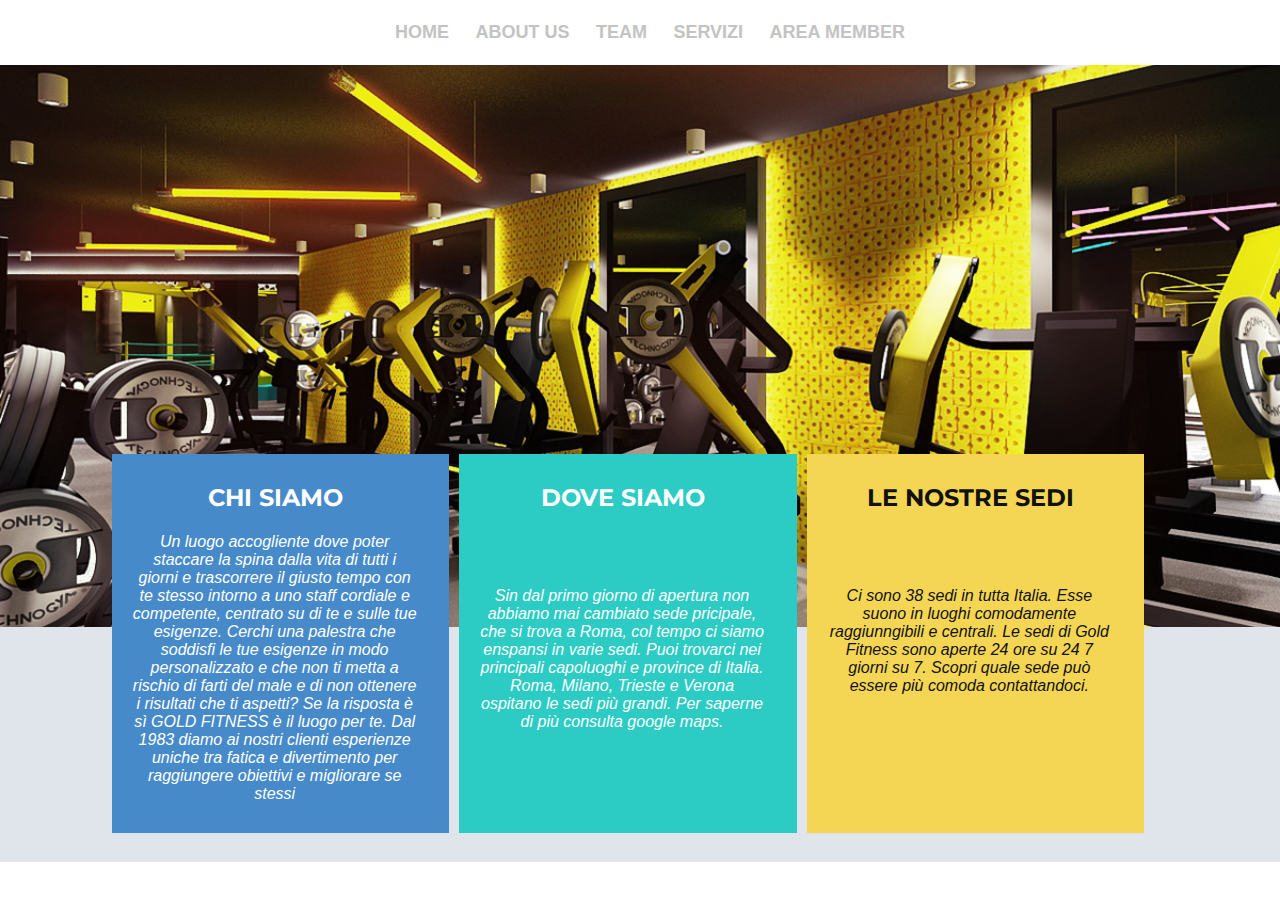
==== chisiamo.html @ c646f0dd "add base site" ====
<!doctype html>
<html lang="en">
  <head>
    <!-- Required meta tags -->
    <meta charset="utf-8">
    <meta name="viewport" content="width=device-width, initial-scale=1">

    <!-- Bootstrap CSS -->
    <link rel="stylesheet" href="styles.css">
    <link href="https://cdn.jsdelivr.net/npm/bootstrap@5.1.3/dist/css/bootstrap.min.css" rel="stylesheet" integrity="sha384-1BmE4kWBq78iYhFldvKuhfTAU6auU8tT94WrHftjDbrCEXSU1oBoqyl2QvZ6jIW3" crossorigin="anonymous">

  <title>Gold Fitness</title>
  <link rel ="icon" href="Untitled12_20220529182403.png">
  <meta name="viewport" content="width=device-width, initial-scale=1.0">
  <meta charset="utf-8">
  <meta name="keywords" content="">
  <meta name="description" content="">
  <title>Home</title>
  <link rel="stylesheet" href="nicepage.css" media="screen">
<link rel="stylesheet" href="Home.css" media="screen">
  <link id="u-theme-google-font" rel="stylesheet" href="https://fonts.googleapis.com/css?family=Roboto:100,100i,300,300i,400,400i,500,500i,700,700i,900,900i|Open+Sans:300,300i,400,400i,500,500i,600,600i,700,700i,800,800i">
  <link id="u-page-google-font" rel="stylesheet" href="https://fonts.googleapis.com/css?family=Montserrat:100,100i,200,200i,300,300i,400,400i,500,500i,600,600i,700,700i,800,800i,900,900i">
          
  </head>
  <style>
  </style>
  <body>
  
    <nav class="shift">
      <div class="container-fluid">
       <!---- <img src="logo2.png" alt="<3" width="90">--->
          <ul>
      <li><a href="home.html">Home</a></li>
      <li><a href="chisiamo.html">About us</a></li>
      <li><a href="personaltrainer.html">Team</a></li>
      <li><a href="servizi.html">servizi</a></li>
      <li><a href="login.html">area member</a></li>
      </ul>
    </div></nav>
      </div></header>
      <section class="u-align-center u-clearfix u-palette-5-light-2 u-section-1" id="carousel_e1eb">
        <img src="fotochijpg.jpg" alt="" class="u-expanded-width u-image u-image-default u-image-1">
        <div class="u-list u-list-1">
          <div class="u-repeater u-repeater-1">
            <div class="u-align-center u-container-style u-list-item u-palette-1-base u-repeater-item u-list-item-1">
              <div class="u-container-layout u-similar-container u-container-layout-1">
                <h4 class="u-custom-font u-font-montserrat u-text u-text-1">CHI SIAMO</h4>
                <p class="u-text u-text-2">Un luogo accogliente dove poter staccare la spina dalla vita di tutti i giorni 
                    e trascorrere il giusto tempo con te stesso intorno a uno staff cordiale e competente,
                    centrato su di te e sulle tue esigenze. 
                    Cerchi una palestra che soddisfi le tue esigenze
                    in modo personalizzato e che non ti metta a rischio di farti del male 
                    e di non ottenere i risultati che ti aspetti?

                    Se la risposta è sì GOLD FITNESS è il luogo per te.
                    Dal 1983 diamo ai nostri clienti esperienze uniche tra fatica e divertimento per 
                    raggiungere obiettivi e migliorare se stessi</p>
              </div>
            </div>
            <div class="u-align-center u-container-style u-list-item u-palette-4-base u-repeater-item u-list-item-2">
              <div class="u-container-layout u-similar-container u-container-layout-2">
                <h4 class="u-custom-font u-font-montserrat u-text u-text-3">DOVE SIAMO</h4>
                <p class="u-text u-text-4"> <br><br><br>Sin dal primo giorno di apertura non abbiamo mai cambiato sede pricipale, che si trova a Roma,
                    col tempo ci siamo enspansi in varie sedi.
                    Puoi trovarci nei principali capoluoghi e province di Italia.
                    Roma, Milano, Trieste e Verona ospitano le sedi più grandi.
                    Per saperne di più consulta google maps.
                 </p>
              </div>
            </div>
            <div class="u-align-center u-container-style u-custom-item u-list-item u-palette-3-light-1 u-repeater-item u-list-item-3">
              <div class="u-container-layout u-similar-container u-container-layout-3">
                <h4 class="u-custom-font u-font-montserrat u-text u-text-5">LE NOSTRE SEDI</h4>
                <p class="u-text u-text-6"><br><br><br>Ci sono 38 sedi in tutta Italia.
                    Esse suono in luoghi comodamente raggiunngibili e centrali.
                    Le sedi di Gold Fitness sono aperte 24 ore su 24 7 giorni su 7.
                    Scopri quale sede può essere più comoda contattandoci.
                </p>
              </div>
            </div>
          </div>
        </div>
      </section>
---- styles.css ----
.imgfluid{
    max-width: 40%;
    height: auto;
}

body
{
background:  url("../images/Home_Page.png") no-repeat fixed center;
}
.contenttext{
  display: block;
  padding: 1px;
  text-decoration: none;
  color: rgb(0, 0, 0);
  font-weight: 800;
  font-size: large;
  text-transform: uppercase;
  margin: 0 10px;
  text-shadow: rgb(202, 169, 24);}
video#bgVideo {
position: fixed;
right: 0;
bottom: 0;
width: 100%;
min-width: 60%;
height: auto;
min-height: 60%;
z-index: -100;    
background-size: cover;
}
.sfondofoto{
  position: fixed;
  right: 0;
  bottom: 0;
  width: 100%;
  min-width: 60%;
  height: auto;
  min-height: 60%;
}
nav {
  width: 100%;
  margin: 0 auto;
  background: #fff;
  padding: 1px 0;
  opacity:70%;
  box-shadow: 0px 5px 0px #dedede;
}
nav ul {
  list-style: none;
  text-align: center;
}
nav ul li {
  display: inline-block;
}
nav ul li a {
  display: block;
  padding: 1px;
  text-decoration: none;
  color: #aaa;
  font-weight: 800;
  font-size: large;
  text-transform: uppercase;
  margin: 0 10px;
}
nav ul li a,
nav ul li a:after,
nav ul li a:before {
  transition: all .5s;
}
nav ul li a:hover {
  color: rgb(30, 29, 29);
}


/* stroke */
nav.stroke ul li a,
nav.fill ul li a {
  position: relative;
}
nav.stroke ul li a:after,
nav.fill ul li a:after {
  position: absolute;
  bottom: 0;
  left: 0;
  right: 0;
  margin: auto;
  width: 0%;
  
  content: '.';
  color: transparent;
  background: #aaa;
  height: 0px;
}
nav.stroke ul li a:hover:after {
  width: 100%;
}

nav.fill ul li a {
  transition: all 2s;
}

nav.fill ul li a:after {
  text-align: left;
  content: '.';
  margin: 0;
  opacity: 0;
}
nav.fill ul li a:hover {
  color: #fff;
  z-index: 1;
}
nav.fill ul li a:hover:after {
  z-index: -10;
  animation: fill 1s forwards;
  -webkit-animation: fill 1s forwards;
  -moz-animation: fill 1s forwards;
  opacity: 1;
}

/* Circle */


/* SHIFT */
nav.shift ul li a {
  position:relative;
  z-index: 1;
}
nav.shift ul li a:hover {
  color: #3a2d14;
}
nav.shift ul li a:after {
  display: block;
  position: absolute;
  top: 0;
  left: 0;
  bottom: 0;
  right: 0;
  margin: auto;
  width: 100%;
  height: 1px;
  content: '.';
  color: transparent;
  background: #ebc73a;
  visibility: none;
  opacity: 0;
  z-index: -1;
}
nav.shift ul li a:hover:after {
  opacity: 1;
  visibility: visible;
  height: 100%;
}



/* Keyframes */
@-webkit-keyframes fill {
  0% {
    width: 0%;
    height: 1px;
  }
  50% {
    width: 100%;
    height: 1px;
  }
  100% {
    width: 100%;
    height: 100%;
    background: #333;
  }
}

/* Keyframes */
@-webkit-keyframes circle {
  0% {
    width: 1px;
    top: 0;
    left: 0;
    bottom: 0;
    right: 0;
    margin: auto;
    height: 1px;
    z-index: -1;
    background: #eee;
    border-radius: 100%;
  }
  100% {
    background: #aaa;
    height: 5000%;
    width: 5000%;
    z-index: -1;
    top: 0;
    bottom: 0;
    left: 0;
    right: 0;
    margin: auto;
    border-radius: 0;
  }
}
.bd-placeholder-img {
  font-size: 1.125rem;
  text-anchor: middle;
  -webkit-user-select: none;
  -moz-user-select: none;
  user-select: none;
}

@media (min-width: 768px) {
  .bd-placeholder-img-lg {
    font-size: 3.5rem;
  }
}

* {
  box-sizing: border-box;
}

.row {
  display: flex;
}

/* Create two equal columns that sits next to each other */
.column {
  flex: 50%;
  padding: 40px;
  padding-left: 300px;
  padding-right: 300px;
  height: 100%; /* Should be removed. Only for demonstration */
}
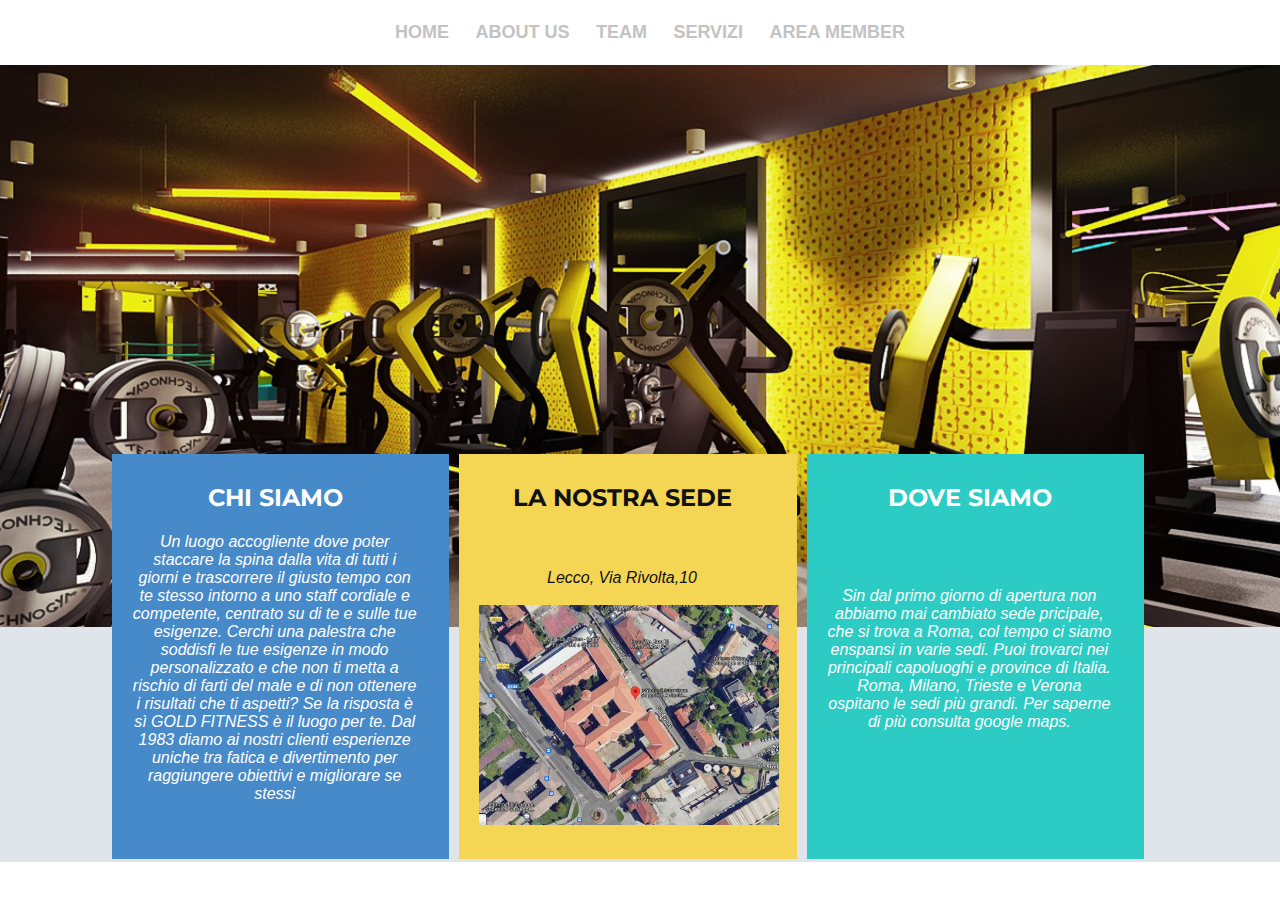
==== commit 3bf840fe: "change chisiamo.html" ====
--- a/chisiamo.html
+++ b/chisiamo.html
@@ -57,6 +57,16 @@
                     raggiungere obiettivi e migliorare se stessi</p>
               </div>
             </div>
+            <div class="u-align-center u-container-style u-custom-item u-list-item u-palette-3-light-1 u-repeater-item u-list-item-3">
+              <div class="u-container-layout u-similar-container u-container-layout-3">
+                <h4 class="u-custom-font u-font-montserrat u-text u-text-5">LA NOSTRA SEDE</h4>
+                <p class="u-text u-text-6"><br><br>Lecco,
+                  Via Rivolta,10<br>
+                  <br>
+                  <img src="badoni1.png" alt="<3" width="300">
+                </p>
+              </div>
+            </div>
             <div class="u-align-center u-container-style u-list-item u-palette-4-base u-repeater-item u-list-item-2">
               <div class="u-container-layout u-similar-container u-container-layout-2">
                 <h4 class="u-custom-font u-font-montserrat u-text u-text-3">DOVE SIAMO</h4>
@@ -67,17 +77,6 @@
                     Per saperne di più consulta google maps.
                  </p>
               </div>
-            </div>
-            <div class="u-align-center u-container-style u-custom-item u-list-item u-palette-3-light-1 u-repeater-item u-list-item-3">
-              <div class="u-container-layout u-similar-container u-container-layout-3">
-                <h4 class="u-custom-font u-font-montserrat u-text u-text-5">LE NOSTRE SEDI</h4>
-                <p class="u-text u-text-6"><br><br><br>Ci sono 38 sedi in tutta Italia.
-                    Esse suono in luoghi comodamente raggiunngibili e centrali.
-                    Le sedi di Gold Fitness sono aperte 24 ore su 24 7 giorni su 7.
-                    Scopri quale sede può essere più comoda contattandoci.
-                </p>
-              </div>
-            </div>
           </div>
         </div>
       </section>--- a/styles.css
+++ b/styles.css
@@ -18,7 +18,7 @@
   font-size: large;
   text-transform: uppercase;
   margin: 0 10px;
-  text-shadow: rgb(202, 169, 24);}
+  text-shadow: #95ABC3;}
 video#bgVideo {
 position: fixed;
 right: 0;
@@ -142,7 +142,7 @@
   height: 1px;
   content: '.';
   color: transparent;
-  background: #ebc73a;
+  background: #95ABC3;
   visibility: none;
   opacity: 0;
   z-index: -1;
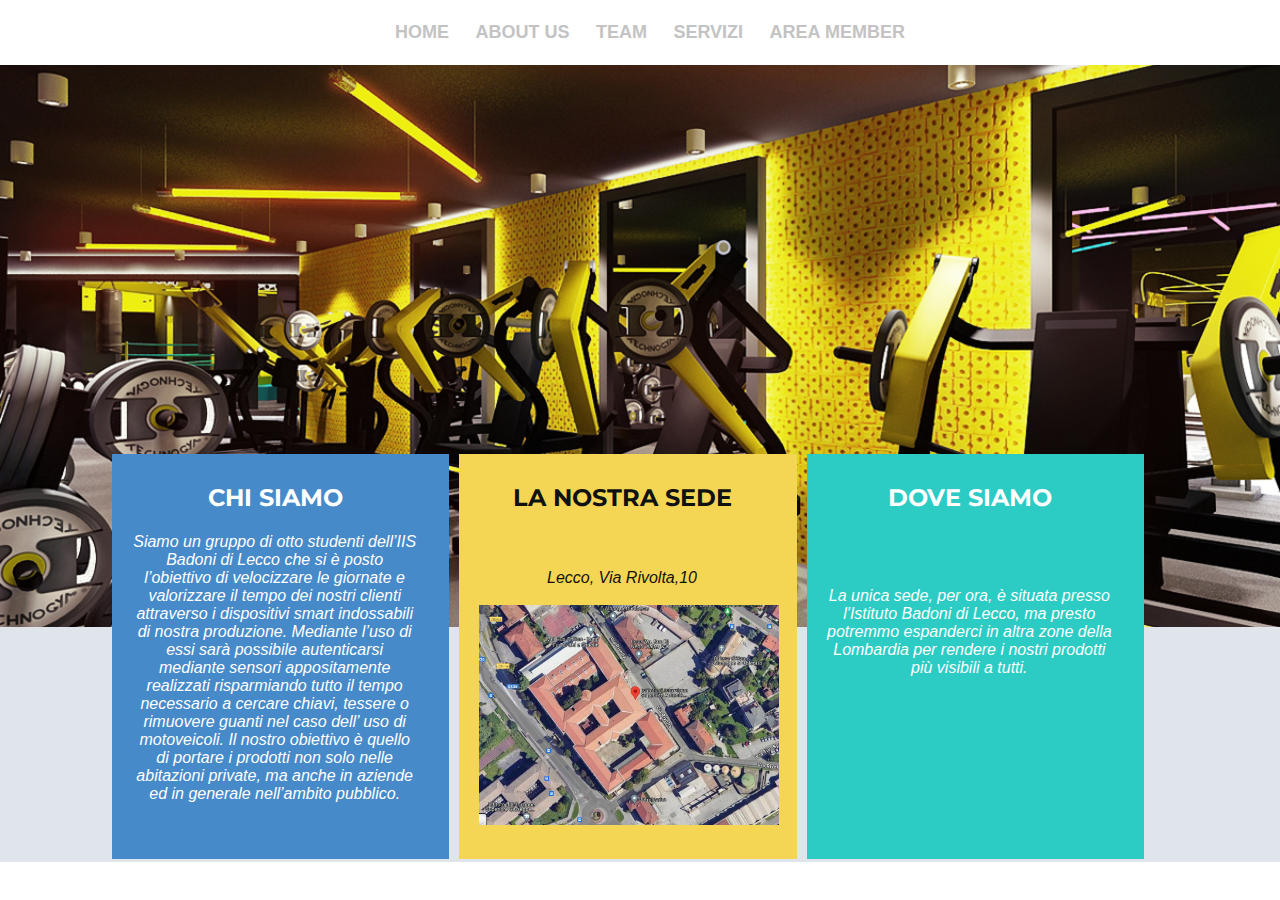
==== commit 277792cf: "modify chisiamo.html" ====
--- a/chisiamo.html
+++ b/chisiamo.html
@@ -9,8 +9,8 @@
     <link rel="stylesheet" href="styles.css">
     <link href="https://cdn.jsdelivr.net/npm/bootstrap@5.1.3/dist/css/bootstrap.min.css" rel="stylesheet" integrity="sha384-1BmE4kWBq78iYhFldvKuhfTAU6auU8tT94WrHftjDbrCEXSU1oBoqyl2QvZ6jIW3" crossorigin="anonymous">
 
-  <title>Gold Fitness</title>
-  <link rel ="icon" href="Untitled12_20220529182403.png">
+  <title>Log N' Go</title>
+  <link rel ="icon" href="LogNGo.jpg">
   <meta name="viewport" content="width=device-width, initial-scale=1.0">
   <meta charset="utf-8">
   <meta name="keywords" content="">
@@ -45,16 +45,13 @@
             <div class="u-align-center u-container-style u-list-item u-palette-1-base u-repeater-item u-list-item-1">
               <div class="u-container-layout u-similar-container u-container-layout-1">
                 <h4 class="u-custom-font u-font-montserrat u-text u-text-1">CHI SIAMO</h4>
-                <p class="u-text u-text-2">Un luogo accogliente dove poter staccare la spina dalla vita di tutti i giorni 
-                    e trascorrere il giusto tempo con te stesso intorno a uno staff cordiale e competente,
-                    centrato su di te e sulle tue esigenze. 
-                    Cerchi una palestra che soddisfi le tue esigenze
-                    in modo personalizzato e che non ti metta a rischio di farti del male 
-                    e di non ottenere i risultati che ti aspetti?
-
-                    Se la risposta è sì GOLD FITNESS è il luogo per te.
-                    Dal 1983 diamo ai nostri clienti esperienze uniche tra fatica e divertimento per 
-                    raggiungere obiettivi e migliorare se stessi</p>
+                <p class="u-text u-text-2">Siamo un gruppo di otto studenti dell’IIS Badoni di Lecco che si è posto l’obiettivo di velocizzare 
+                  le giornate e valorizzare il tempo dei nostri clienti attraverso i dispositivi smart indossabili di nostra produzione.
+                  Mediante l’uso di essi sarà possibile autenticarsi mediante sensori appositamente realizzati risparmiando tutto il tempo necessario a cercare chiavi, 
+                  tessere o rimuovere guanti nel caso dell’ uso di motoveicoli.
+                  Il nostro obiettivo è quello di portare i prodotti non solo nelle abitazioni private, 
+                  ma anche in aziende ed in generale nell’ambito pubblico.
+                </p>
               </div>
             </div>
             <div class="u-align-center u-container-style u-custom-item u-list-item u-palette-3-light-1 u-repeater-item u-list-item-3">
@@ -63,18 +60,21 @@
                 <p class="u-text u-text-6"><br><br>Lecco,
                   Via Rivolta,10<br>
                   <br>
-                  <img src="badoni1.png" alt="<3" width="300">
+                  <a href="https://www.google.com/maps?q=Istituto+Badoni+Lecco" target="_blank">
+                  
+                    <img src="badoni1.png" alt="<3" width="300">
+                </a>
+                  
                 </p>
               </div>
             </div>
             <div class="u-align-center u-container-style u-list-item u-palette-4-base u-repeater-item u-list-item-2">
               <div class="u-container-layout u-similar-container u-container-layout-2">
                 <h4 class="u-custom-font u-font-montserrat u-text u-text-3">DOVE SIAMO</h4>
-                <p class="u-text u-text-4"> <br><br><br>Sin dal primo giorno di apertura non abbiamo mai cambiato sede pricipale, che si trova a Roma,
-                    col tempo ci siamo enspansi in varie sedi.
-                    Puoi trovarci nei principali capoluoghi e province di Italia.
-                    Roma, Milano, Trieste e Verona ospitano le sedi più grandi.
-                    Per saperne di più consulta google maps.
+                <p class="u-text u-text-4"> <br><br><br>La unica sede, per ora, è situata presso l'Istituto Badoni di Lecco,
+                  ma presto potremmo espanderci in altra zone della Lombardia per rendere 
+                  i nostri prodotti più visibili a tutti.
+                
                  </p>
               </div>
           </div>
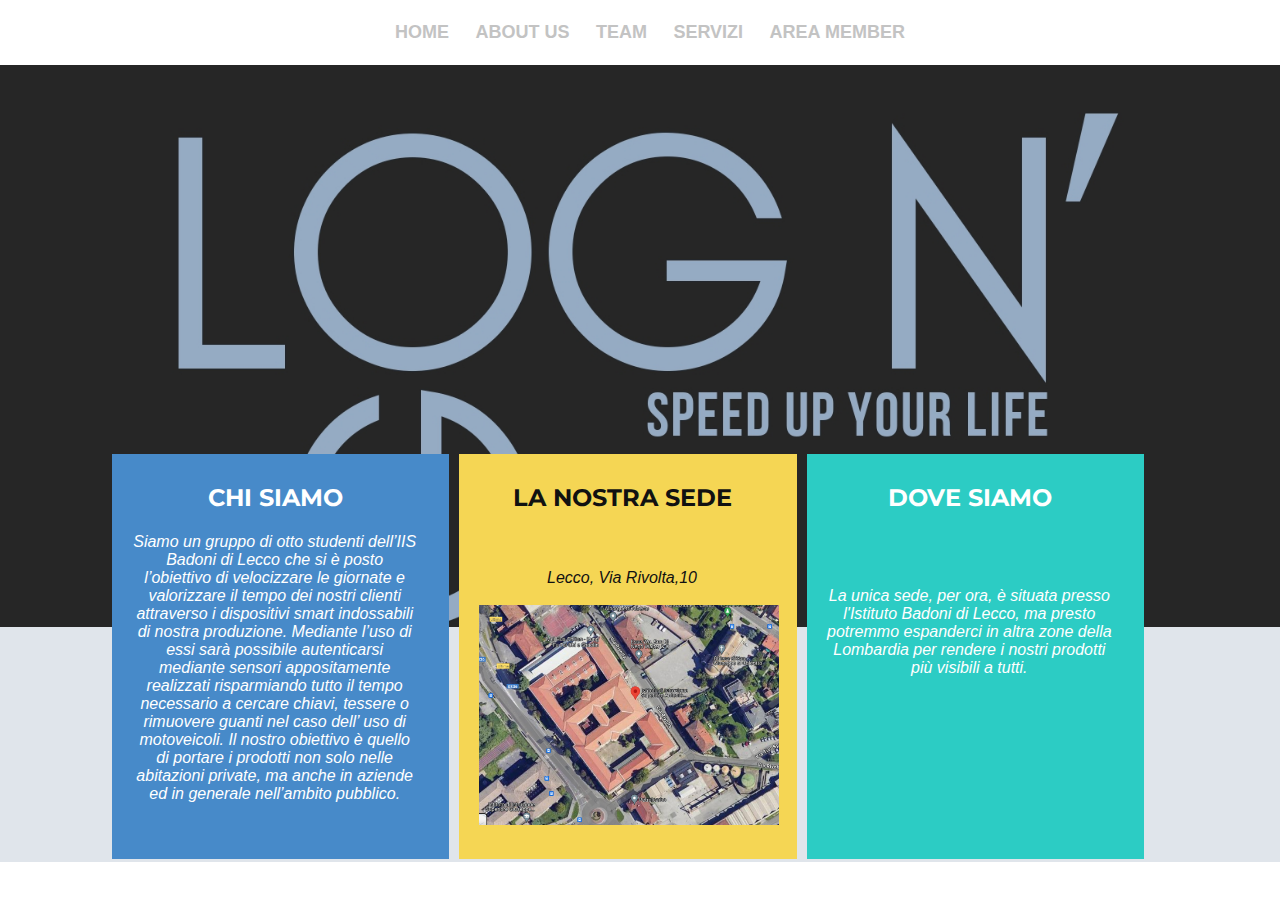
==== commit 84e55dae: "chisiamo.html" ====
--- a/chisiamo.html
+++ b/chisiamo.html
@@ -39,7 +39,7 @@
     </div></nav>
       </div></header>
       <section class="u-align-center u-clearfix u-palette-5-light-2 u-section-1" id="carousel_e1eb">
-        <img src="fotochijpg.jpg" alt="" class="u-expanded-width u-image u-image-default u-image-1">
+        <img src="LogNGo.jpg" alt="" class="u-expanded-width u-image u-image-default u-image-1">
         <div class="u-list u-list-1">
           <div class="u-repeater u-repeater-1">
             <div class="u-align-center u-container-style u-list-item u-palette-1-base u-repeater-item u-list-item-1">
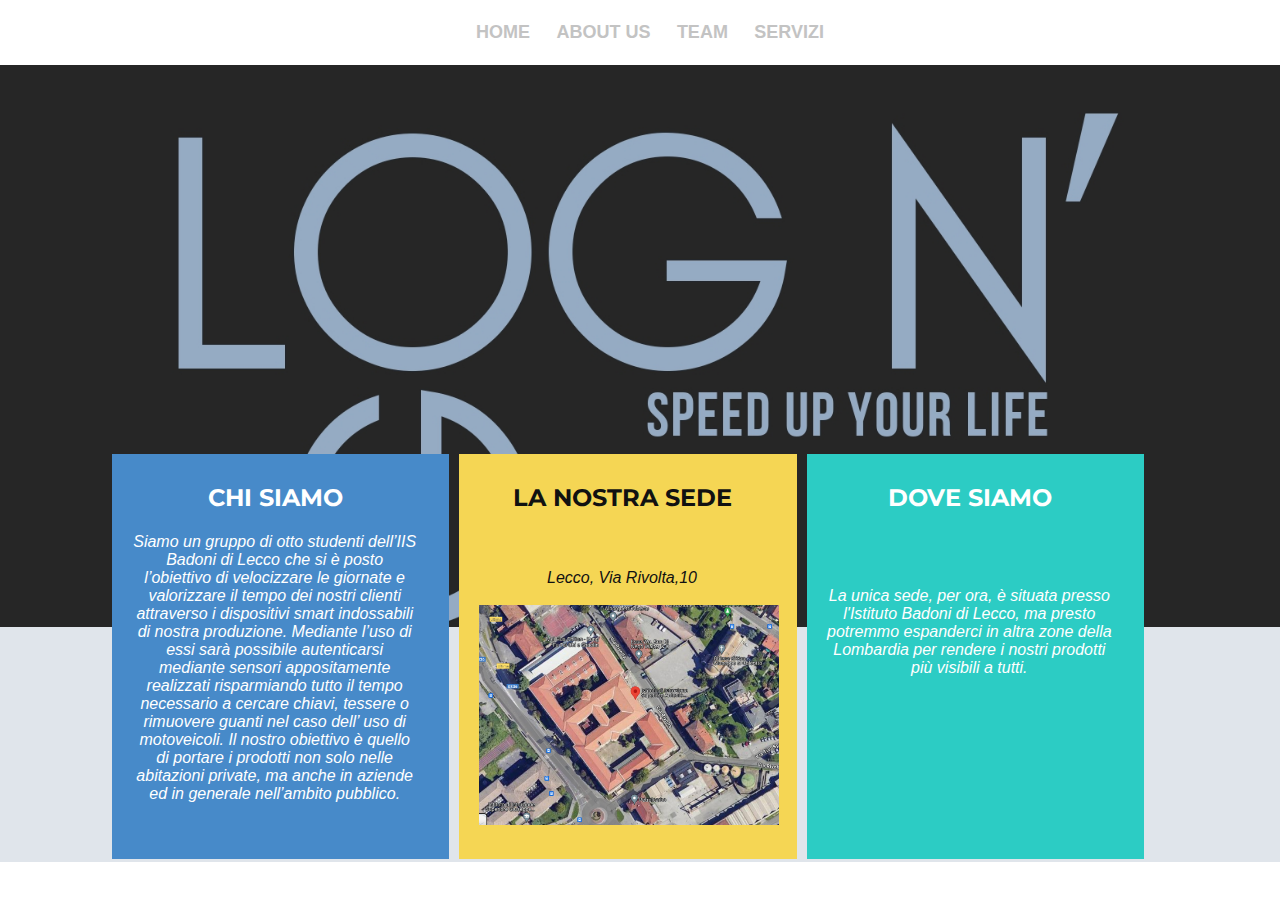
==== commit 420512db: "modify chisiamo.html" ====
--- a/chisiamo.html
+++ b/chisiamo.html
@@ -34,7 +34,7 @@
       <li><a href="chisiamo.html">About us</a></li>
       <li><a href="personaltrainer.html">Team</a></li>
       <li><a href="servizi.html">servizi</a></li>
-      <li><a href="login.html">area member</a></li>
+   <!---   <li><a href="login.html">area member</a></li> -->
       </ul>
     </div></nav>
       </div></header>
--- a/styles.css
+++ b/styles.css
@@ -8,6 +8,7 @@
 body
 {
 background:  url("../images/Home_Page.png") no-repeat fixed center;
+
 }
 .contenttext{
   display: block;
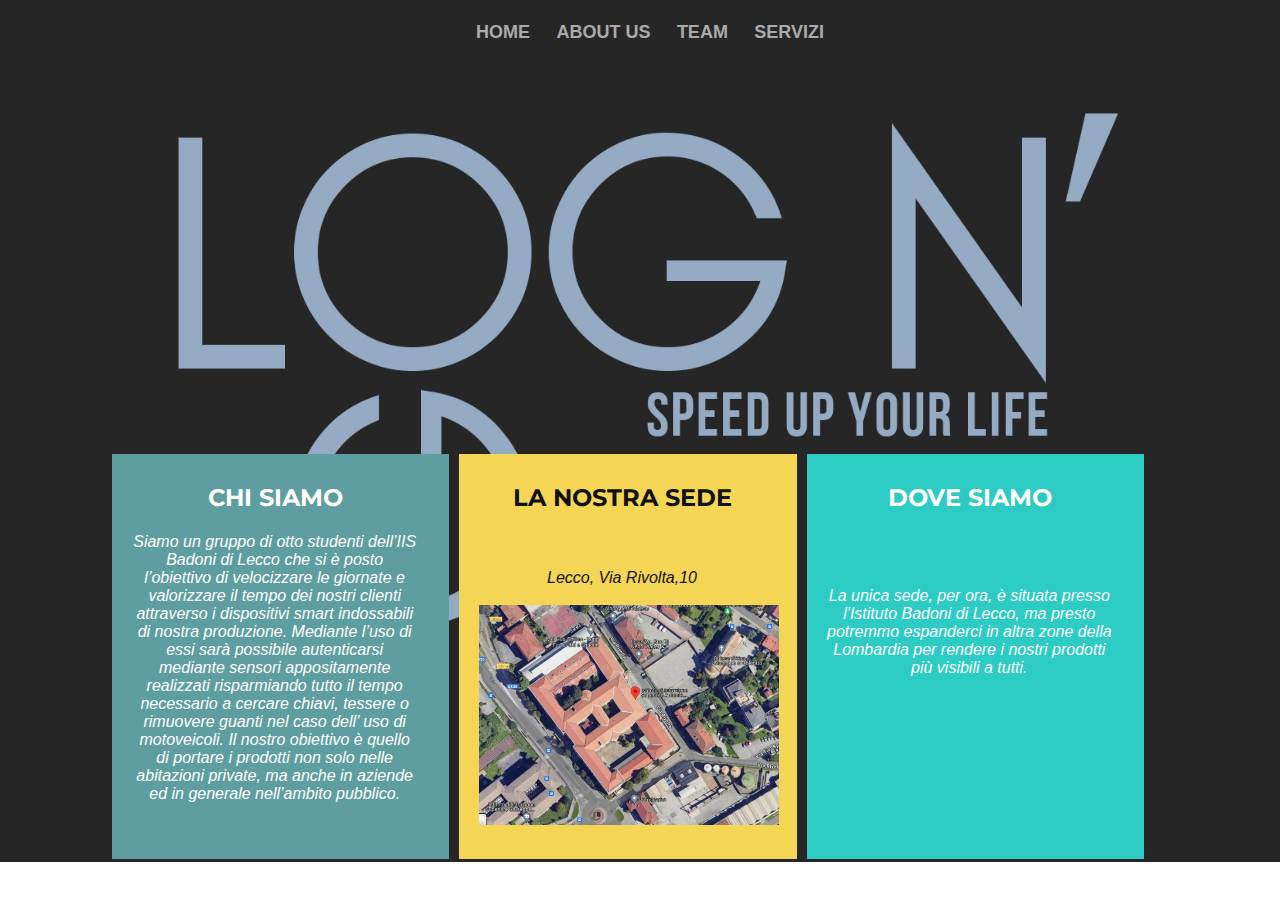
==== commit 7b3c37c0: "modify service page" ====
--- a/chisiamo.html
+++ b/chisiamo.html
@@ -26,7 +26,7 @@
   </style>
   <body>
   
-    <nav class="shift">
+    <nav class="shift" style="background-color: #262626; color:#95ABC3">
       <div class="container-fluid">
        <!---- <img src="logo2.png" alt="<3" width="90">--->
           <ul>
@@ -38,7 +38,7 @@
       </ul>
     </div></nav>
       </div></header>
-      <section class="u-align-center u-clearfix u-palette-5-light-2 u-section-1" id="carousel_e1eb">
+      <section class="u-align-center u-clearfix u-palette-5-light-2 u-section-1" id="carousel_e1eb" style="background-color: #262626;">
         <img src="LogNGo.jpg" alt="" class="u-expanded-width u-image u-image-default u-image-1">
         <div class="u-list u-list-1">
           <div class="u-repeater u-repeater-1">
--- a/styles.css
+++ b/styles.css
@@ -45,7 +45,7 @@
   margin: 0 auto;
   background: #fff;
   padding: 1px 0;
-  opacity:70%;
+  /* opacity:70%;*/
   box-shadow: 0px 5px 0px #dedede;
 }
 nav ul {
--- a/nicepage.css
+++ b/nicepage.css
@@ -143,7 +143,7 @@
   .fr-view .fr-text-uppercase {
     text-transform: uppercase; }
   .fr-view .fr-class-highlighted {
-    background-color: #ffff00; }
+    background-color: #5192d8; }
   .fr-view .fr-class-code {
     border-color: #cccccc;
     border-radius: 2px;
@@ -21706,12 +21706,12 @@
 .u-container-layout.u-container-layout.u-color-1:before,
 .u-table-alt-color-1 tr:nth-child(even) {
   color: #ffffff;
-  background-color: #478ac9;
+  background-color: #5f9ea0;
 }
 .u-button-style.u-color-1,
 .u-button-style.u-color-1[class*="u-border-"] {
   color: #ffffff !important;
-  background-color: #478ac9 !important;
+  background-color: #5f9ea0 !important;
 }
 .u-button-style.u-color-1:hover,
 .u-button-style.u-color-1[class*="u-border-"]:hover,
@@ -21747,10 +21747,10 @@
 li.active > a.u-button-style.u-button-style.u-active-color-1,
 li.active > a.u-button-style.u-button-style.u-active-color-1[class*="u-border-"] {
   color: #ffffff !important;
-  background-color: #478ac9 !important;
+  background-color: #5f9ea0 !important;
 }
 a.u-link.u-hover-color-1:hover {
-  color: #478ac9 !important;
+  color: #5f9ea0 !important;
 }
 .u-color-1-light-1,
 .u-body.u-color-1-light-1,
@@ -21922,12 +21922,12 @@
 .u-container-layout.u-container-layout.u-color-1-base:before,
 .u-table-alt-color-1-base tr:nth-child(even) {
   color: #ffffff;
-  background-color: #478ac9;
+  background-color: #5f9ea0;
 }
 .u-button-style.u-color-1-base,
 .u-button-style.u-color-1-base[class*="u-border-"] {
   color: #ffffff !important;
-  background-color: #478ac9 !important;
+  background-color: #5f9ea0 !important;
 }
 .u-button-style.u-color-1-base:hover,
 .u-button-style.u-color-1-base[class*="u-border-"]:hover,
@@ -21963,10 +21963,10 @@
 li.active > a.u-button-style.u-button-style.u-active-color-1-base,
 li.active > a.u-button-style.u-button-style.u-active-color-1-base[class*="u-border-"] {
   color: #ffffff !important;
-  background-color: #478ac9 !important;
+  background-color: #5f9ea0 !important;
 }
 a.u-link.u-hover-color-1-base:hover {
-  color: #478ac9 !important;
+  color: #5f9ea0 !important;
 }
 .u-color-2-dark-3,
 .u-body.u-color-2-dark-3,
@@ -23866,12 +23866,12 @@
 .u-container-layout.u-container-layout.u-palette-1:before,
 .u-table-alt-palette-1 tr:nth-child(even) {
   color: #ffffff;
-  background-color: #478ac9;
+  background-color: #5f9ea0;
 }
 .u-button-style.u-palette-1,
 .u-button-style.u-palette-1[class*="u-border-"] {
   color: #ffffff !important;
-  background-color: #478ac9 !important;
+  background-color: #5f9ea0 !important;
 }
 .u-button-style.u-palette-1:hover,
 .u-button-style.u-palette-1[class*="u-border-"]:hover,
@@ -23907,10 +23907,10 @@
 li.active > a.u-button-style.u-button-style.u-active-palette-1,
 li.active > a.u-button-style.u-button-style.u-active-palette-1[class*="u-border-"] {
   color: #ffffff !important;
-  background-color: #478ac9 !important;
+  background-color: #5f9ea0 !important;
 }
 a.u-link.u-hover-palette-1:hover {
-  color: #478ac9 !important;
+  color: #5f9ea0 !important;
 }
 .u-palette-1-light-1,
 .u-body.u-palette-1-light-1,
@@ -24082,12 +24082,12 @@
 .u-container-layout.u-container-layout.u-palette-1-base:before,
 .u-table-alt-palette-1-base tr:nth-child(even) {
   color: #ffffff;
-  background-color: #478ac9;
+  background-color: #5f9ea0;
 }
 .u-button-style.u-palette-1-base,
 .u-button-style.u-palette-1-base[class*="u-border-"] {
   color: #ffffff !important;
-  background-color: #478ac9 !important;
+  background-color: #5f9ea0 !important;
 }
 .u-button-style.u-palette-1-base:hover,
 .u-button-style.u-palette-1-base[class*="u-border-"]:hover,
@@ -24123,10 +24123,10 @@
 li.active > a.u-button-style.u-button-style.u-active-palette-1-base,
 li.active > a.u-button-style.u-button-style.u-active-palette-1-base[class*="u-border-"] {
   color: #ffffff !important;
-  background-color: #478ac9 !important;
+  background-color: #5f9ea0 !important;
 }
 a.u-link.u-hover-palette-1-base:hover {
-  color: #478ac9 !important;
+  color: #5f9ea0 !important;
 }
 .u-palette-2-dark-3,
 .u-body.u-palette-2-dark-3,
@@ -27259,12 +27259,12 @@
 }
 .u-border-color-1,
 .u-separator-color-1:after {
-  border-color: #478ac9;
-  stroke: #478ac9;
+  border-color: #5f9ea0;
+  stroke: #5f9ea0;
 }
 .u-button-style.u-border-color-1 {
-  border-color: #478ac9 !important;
-  color: #478ac9 !important;
+  border-color: #5f9ea0 !important;
+  color: #5f9ea0 !important;
   background-color: transparent !important;
 }
 .u-button-style.u-border-color-1:hover,
@@ -27283,11 +27283,11 @@
 a.u-button-style.u-button-style.u-border-active-color-1.active,
 a.u-button-style.u-button-style.active > .u-border-active-color-1,
 li.active > a.u-button-style.u-button-style.u-border-active-color-1 {
-  color: #478ac9 !important;
-  border-color: #478ac9 !important;
+  color: #5f9ea0 !important;
+  border-color: #5f9ea0 !important;
 }
 .u-link.u-border-color-1[class*="u-border-"] {
-  border-color: #478ac9 !important;
+  border-color: #5f9ea0 !important;
 }
 .u-link.u-border-color-1[class*="u-border-"]:hover {
   border-color: #387cbd !important;
@@ -27399,12 +27399,12 @@
 }
 .u-border-color-1-base,
 .u-separator-color-1-base:after {
-  border-color: #478ac9;
-  stroke: #478ac9;
+  border-color: #5f9ea0;
+  stroke: #5f9ea0;
 }
 .u-button-style.u-border-color-1-base {
-  border-color: #478ac9 !important;
-  color: #478ac9 !important;
+  border-color: #5f9ea0 !important;
+  color: #5f9ea0 !important;
   background-color: transparent !important;
 }
 .u-button-style.u-border-color-1-base:hover,
@@ -27423,11 +27423,11 @@
 a.u-button-style.u-button-style.u-border-active-color-1-base.active,
 a.u-button-style.u-button-style.active > .u-border-active-color-1-base,
 li.active > a.u-button-style.u-button-style.u-border-active-color-1-base {
-  color: #478ac9 !important;
-  border-color: #478ac9 !important;
+  color: #5f9ea0 !important;
+  border-color: #5f9ea0 !important;
 }
 .u-link.u-border-color-1-base[class*="u-border-"] {
-  border-color: #478ac9 !important;
+  border-color: #5f9ea0 !important;
 }
 .u-link.u-border-color-1-base[class*="u-border-"]:hover {
   border-color: #387cbd !important;
@@ -28659,12 +28659,12 @@
 }
 .u-border-palette-1,
 .u-separator-palette-1:after {
-  border-color: #478ac9;
-  stroke: #478ac9;
+  border-color: #5f9ea0;
+  stroke: #5f9ea0;
 }
 .u-button-style.u-border-palette-1 {
-  border-color: #478ac9 !important;
-  color: #478ac9 !important;
+  border-color: #5f9ea0 !important;
+  color: #5f9ea0 !important;
   background-color: transparent !important;
 }
 .u-button-style.u-border-palette-1:hover,
@@ -28683,11 +28683,11 @@
 a.u-button-style.u-button-style.u-border-active-palette-1.active,
 a.u-button-style.u-button-style.active > .u-border-active-palette-1,
 li.active > a.u-button-style.u-button-style.u-border-active-palette-1 {
-  color: #478ac9 !important;
-  border-color: #478ac9 !important;
+  color: #5f9ea0 !important;
+  border-color: #5f9ea0 !important;
 }
 .u-link.u-border-palette-1[class*="u-border-"] {
-  border-color: #478ac9 !important;
+  border-color: #5f9ea0 !important;
 }
 .u-link.u-border-palette-1[class*="u-border-"]:hover {
   border-color: #387cbd !important;
@@ -28799,12 +28799,12 @@
 }
 .u-border-palette-1-base,
 .u-separator-palette-1-base:after {
-  border-color: #478ac9;
-  stroke: #478ac9;
+  border-color: #5f9ea0;
+  stroke: #5f9ea0;
 }
 .u-button-style.u-border-palette-1-base {
-  border-color: #478ac9 !important;
-  color: #478ac9 !important;
+  border-color: #5f9ea0 !important;
+  color: #5f9ea0 !important;
   background-color: transparent !important;
 }
 .u-button-style.u-border-palette-1-base:hover,
@@ -28823,11 +28823,11 @@
 a.u-button-style.u-button-style.u-border-active-palette-1-base.active,
 a.u-button-style.u-button-style.active > .u-border-active-palette-1-base,
 li.active > a.u-button-style.u-button-style.u-border-active-palette-1-base {
-  color: #478ac9 !important;
-  border-color: #478ac9 !important;
+  color: #5f9ea0 !important;
+  border-color: #5f9ea0 !important;
 }
 .u-link.u-border-palette-1-base[class*="u-border-"] {
-  border-color: #478ac9 !important;
+  border-color: #5f9ea0 !important;
 }
 .u-link.u-border-palette-1-base[class*="u-border-"]:hover {
   border-color: #387cbd !important;
@@ -30953,7 +30953,7 @@
 li.active > a.u-button-style.u-text-color-1[class*="u-border-"],
 a.u-button-style.u-text-color-1,
 a.u-button-style.u-text-color-1[class*="u-border-"] {
-  color: #478ac9 !important;
+  color: #5f9ea0 !important;
 }
 a.u-button-style.u-text-color-1:hover,
 a.u-button-style.u-text-color-1[class*="u-border-"]:hover,
@@ -30985,20 +30985,20 @@
 :not(.level-2) > .u-nav > .u-nav-item > a.u-nav-link.u-nav-link.u-text-active-color-1.active,
 .u-popupmenu-items.u-text-hover-color-1 .u-nav-link:hover,
 .u-popupmenu-items.u-popupmenu-items.u-text-active-color-1 .u-nav-link.active {
-  color: #478ac9 !important;
+  color: #5f9ea0 !important;
 }
 .u-text-color-1 .u-svg-link,
 .u-text-hover-color-1:hover .u-svg-link,
 .u-button-style:hover > .u-text-hover-color-1 .u-svg-link,
 .u-button-style.u-button-style.active > .u-text-active-color-1 .u-svg-link,
 .u-text-hover-color-1:focus .u-svg-link {
-  fill: #478ac9;
+  fill: #5f9ea0;
 }
 .u-link.u-text-color-1:hover {
   color: #387cbd !important;
 }
 a.u-link.u-text-hover-color-1:hover {
-  color: #478ac9 !important;
+  color: #5f9ea0 !important;
 }
 .u-text-color-1-light-1,
 li.active > a.u-button-style.u-text-color-1-light-1,
@@ -31161,7 +31161,7 @@
 li.active > a.u-button-style.u-text-color-1-base[class*="u-border-"],
 a.u-button-style.u-text-color-1-base,
 a.u-button-style.u-text-color-1-base[class*="u-border-"] {
-  color: #478ac9 !important;
+  color: #5f9ea0 !important;
 }
 a.u-button-style.u-text-color-1-base:hover,
 a.u-button-style.u-text-color-1-base[class*="u-border-"]:hover,
@@ -31193,20 +31193,20 @@
 :not(.level-2) > .u-nav > .u-nav-item > a.u-nav-link.u-nav-link.u-text-active-color-1-base.active,
 .u-popupmenu-items.u-text-hover-color-1-base .u-nav-link:hover,
 .u-popupmenu-items.u-popupmenu-items.u-text-active-color-1-base .u-nav-link.active {
-  color: #478ac9 !important;
+  color: #5f9ea0 !important;
 }
 .u-text-color-1-base .u-svg-link,
 .u-text-hover-color-1-base:hover .u-svg-link,
 .u-button-style:hover > .u-text-hover-color-1-base .u-svg-link,
 .u-button-style.u-button-style.active > .u-text-active-color-1-base .u-svg-link,
 .u-text-hover-color-1-base:focus .u-svg-link {
-  fill: #478ac9;
+  fill: #5f9ea0;
 }
 .u-link.u-text-color-1-base:hover {
   color: #387cbd !important;
 }
 a.u-link.u-text-hover-color-1-base:hover {
-  color: #478ac9 !important;
+  color: #5f9ea0 !important;
 }
 .u-text-color-2-dark-3,
 li.active > a.u-button-style.u-text-color-2-dark-3,
@@ -33033,7 +33033,7 @@
 li.active > a.u-button-style.u-text-palette-1[class*="u-border-"],
 a.u-button-style.u-text-palette-1,
 a.u-button-style.u-text-palette-1[class*="u-border-"] {
-  color: #478ac9 !important;
+  color: #5f9ea0 !important;
 }
 a.u-button-style.u-text-palette-1:hover,
 a.u-button-style.u-text-palette-1[class*="u-border-"]:hover,
@@ -33065,20 +33065,20 @@
 :not(.level-2) > .u-nav > .u-nav-item > a.u-nav-link.u-nav-link.u-text-active-palette-1.active,
 .u-popupmenu-items.u-text-hover-palette-1 .u-nav-link:hover,
 .u-popupmenu-items.u-popupmenu-items.u-text-active-palette-1 .u-nav-link.active {
-  color: #478ac9 !important;
+  color: #5f9ea0 !important;
 }
 .u-text-palette-1 .u-svg-link,
 .u-text-hover-palette-1:hover .u-svg-link,
 .u-button-style:hover > .u-text-hover-palette-1 .u-svg-link,
 .u-button-style.u-button-style.active > .u-text-active-palette-1 .u-svg-link,
 .u-text-hover-palette-1:focus .u-svg-link {
-  fill: #478ac9;
+  fill: #5f9ea0;
 }
 .u-link.u-text-palette-1:hover {
   color: #387cbd !important;
 }
 a.u-link.u-text-hover-palette-1:hover {
-  color: #478ac9 !important;
+  color: #5f9ea0 !important;
 }
 .u-text-palette-1-light-1,
 li.active > a.u-button-style.u-text-palette-1-light-1,
@@ -33241,7 +33241,7 @@
 li.active > a.u-button-style.u-text-palette-1-base[class*="u-border-"],
 a.u-button-style.u-text-palette-1-base,
 a.u-button-style.u-text-palette-1-base[class*="u-border-"] {
-  color: #478ac9 !important;
+  color: #5f9ea0 !important;
 }
 a.u-button-style.u-text-palette-1-base:hover,
 a.u-button-style.u-text-palette-1-base[class*="u-border-"]:hover,
@@ -33273,20 +33273,20 @@
 :not(.level-2) > .u-nav > .u-nav-item > a.u-nav-link.u-nav-link.u-text-active-palette-1-base.active,
 .u-popupmenu-items.u-text-hover-palette-1-base .u-nav-link:hover,
 .u-popupmenu-items.u-popupmenu-items.u-text-active-palette-1-base .u-nav-link.active {
-  color: #478ac9 !important;
+  color: #5f9ea0 !important;
 }
 .u-text-palette-1-base .u-svg-link,
 .u-text-hover-palette-1-base:hover .u-svg-link,
 .u-button-style:hover > .u-text-hover-palette-1-base .u-svg-link,
 .u-button-style.u-button-style.active > .u-text-active-palette-1-base .u-svg-link,
 .u-text-hover-palette-1-base:focus .u-svg-link {
-  fill: #478ac9;
+  fill: #5f9ea0;
 }
 .u-link.u-text-palette-1-base:hover {
   color: #387cbd !important;
 }
 a.u-link.u-text-hover-palette-1-base:hover {
-  color: #478ac9 !important;
+  color: #5f9ea0 !important;
 }
 .u-text-palette-2-dark-3,
 li.active > a.u-button-style.u-text-palette-2-dark-3,
@@ -36500,7 +36500,7 @@
         .u-image:not(.u-shading) > .u-container-layout > a,
         a
         {
-        color: #478ac9;
+        color: #5f9ea0;
         }
         .u-overlap.u-overlap-transparent:not(.u-overlap-contrast) .u-header :not(.u-nav-item) > a:hover,
         .u-gradient > .u-container-layout > a:hover,
@@ -36514,7 +36514,7 @@
         .u-image:not(.u-shading) > .u-container-layout > .u-btn,
         .u-btn
         {
-        background-color: #478ac9;
+        background-color: #5f9ea0;
         color: #ffffff;
         }
         .u-overlap.u-overlap-transparent:not(.u-overlap-contrast) .u-header :not(.u-nav-item) > .u-btn:hover,
@@ -36546,7 +36546,7 @@
         .u-image:not(.u-shading) > .u-container-layout > blockquote,
         blockquote
         {
-        border-color: #478ac9;
+        border-color: #5f9ea0;
         }
         /** color-rules **/
 
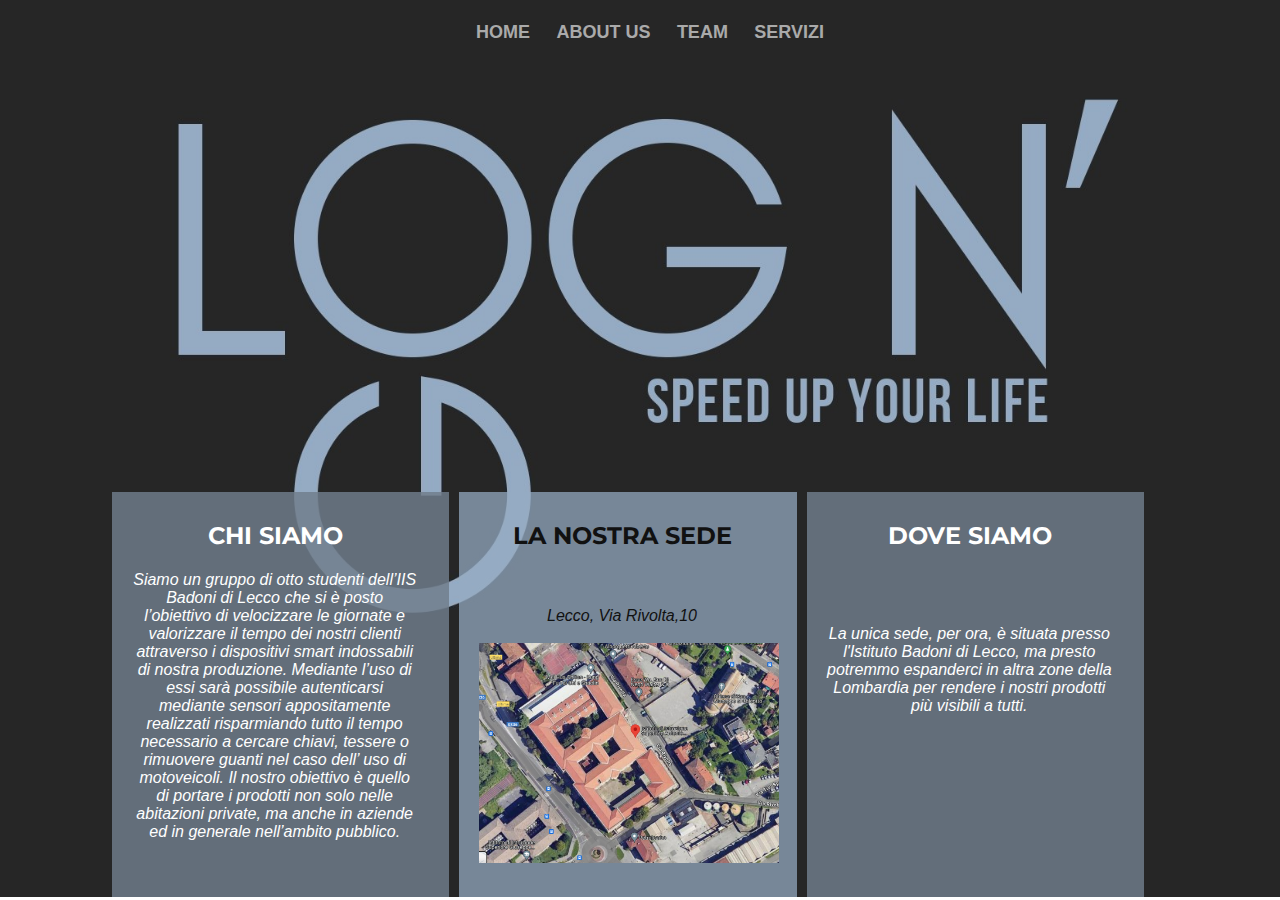
==== commit f95a8302: "modify chisiamo.html" ====
--- a/chisiamo.html
+++ b/chisiamo.html
@@ -39,7 +39,7 @@
     </div></nav>
       </div></header>
       <section class="u-align-center u-clearfix u-palette-5-light-2 u-section-1" id="carousel_e1eb" style="background-color: #262626;">
-        <img src="LogNGo.jpg" alt="" class="u-expanded-width u-image u-image-default u-image-1">
+        <img src="LogNGotTaglio.jpg" alt=""  class="u-expanded-width u-image u-image-default u-image-1">
         <div class="u-list u-list-1">
           <div class="u-repeater u-repeater-1">
             <div class="u-align-center u-container-style u-list-item u-palette-1-base u-repeater-item u-list-item-1">
--- a/nicepage.css
+++ b/nicepage.css
@@ -21706,12 +21706,12 @@
 .u-container-layout.u-container-layout.u-color-1:before,
 .u-table-alt-color-1 tr:nth-child(even) {
   color: #ffffff;
-  background-color: #5f9ea0;
+  background-color: #707d8cd4;
 }
 .u-button-style.u-color-1,
 .u-button-style.u-color-1[class*="u-border-"] {
   color: #ffffff !important;
-  background-color: #5f9ea0 !important;
+  background-color: #707d8cd4 !important;
 }
 .u-button-style.u-color-1:hover,
 .u-button-style.u-color-1[class*="u-border-"]:hover,
@@ -21747,10 +21747,10 @@
 li.active > a.u-button-style.u-button-style.u-active-color-1,
 li.active > a.u-button-style.u-button-style.u-active-color-1[class*="u-border-"] {
   color: #ffffff !important;
-  background-color: #5f9ea0 !important;
+  background-color: #707d8cd4 !important;
 }
 a.u-link.u-hover-color-1:hover {
-  color: #5f9ea0 !important;
+  color: #707d8cd4 !important;
 }
 .u-color-1-light-1,
 .u-body.u-color-1-light-1,
@@ -21922,12 +21922,12 @@
 .u-container-layout.u-container-layout.u-color-1-base:before,
 .u-table-alt-color-1-base tr:nth-child(even) {
   color: #ffffff;
-  background-color: #5f9ea0;
+  background-color: #707d8cd4;
 }
 .u-button-style.u-color-1-base,
 .u-button-style.u-color-1-base[class*="u-border-"] {
   color: #ffffff !important;
-  background-color: #5f9ea0 !important;
+  background-color: #707d8cd4 !important;
 }
 .u-button-style.u-color-1-base:hover,
 .u-button-style.u-color-1-base[class*="u-border-"]:hover,
@@ -21963,10 +21963,10 @@
 li.active > a.u-button-style.u-button-style.u-active-color-1-base,
 li.active > a.u-button-style.u-button-style.u-active-color-1-base[class*="u-border-"] {
   color: #ffffff !important;
-  background-color: #5f9ea0 !important;
+  background-color: #707d8cd4 !important;
 }
 a.u-link.u-hover-color-1-base:hover {
-  color: #5f9ea0 !important;
+  color: #707d8cd4 !important;
 }
 .u-color-2-dark-3,
 .u-body.u-color-2-dark-3,
@@ -22624,12 +22624,12 @@
 .u-container-layout.u-container-layout.u-color-3-light-1:before,
 .u-table-alt-color-3-light-1 tr:nth-child(even) {
   color: #111111;
-  background-color: #f5d654;
+  background-color: #95abc3ba;
 }
 .u-button-style.u-color-3-light-1,
 .u-button-style.u-color-3-light-1[class*="u-border-"] {
   color: #111111 !important;
-  background-color: #f5d654 !important;
+  background-color: #95abc3ba !important;
 }
 .u-button-style.u-color-3-light-1:hover,
 .u-button-style.u-color-3-light-1[class*="u-border-"]:hover,
@@ -22665,10 +22665,10 @@
 li.active > a.u-button-style.u-button-style.u-active-color-3-light-1,
 li.active > a.u-button-style.u-button-style.u-active-color-3-light-1[class*="u-border-"] {
   color: #111111 !important;
-  background-color: #f5d654 !important;
+  background-color: #95abc3ba !important;
 }
 a.u-link.u-hover-color-3-light-1:hover {
-  color: #f5d654 !important;
+  color: #95abc3ba !important;
 }
 .u-color-3-light-2,
 .u-body.u-color-3-light-2,
@@ -22948,12 +22948,12 @@
 .u-container-layout.u-container-layout.u-color-4-dark-1:before,
 .u-table-alt-color-4-dark-1 tr:nth-child(even) {
   color: #ffffff;
-  background-color: #2cccc4;
+  background-color: #707d8cd4;
 }
 .u-button-style.u-color-4-dark-1,
 .u-button-style.u-color-4-dark-1[class*="u-border-"] {
   color: #ffffff !important;
-  background-color: #2cccc4 !important;
+  background-color: #707d8cd4 !important;
 }
 .u-button-style.u-color-4-dark-1:hover,
 .u-button-style.u-color-4-dark-1[class*="u-border-"]:hover,
@@ -22989,10 +22989,10 @@
 li.active > a.u-button-style.u-button-style.u-active-color-4-dark-1,
 li.active > a.u-button-style.u-button-style.u-active-color-4-dark-1[class*="u-border-"] {
   color: #ffffff !important;
-  background-color: #2cccc4 !important;
+  background-color: #707d8cd4 !important;
 }
 a.u-link.u-hover-color-4-dark-1:hover {
-  color: #2cccc4 !important;
+  color: #707d8cd4 !important;
 }
 .u-color-4,
 .u-body.u-color-4,
@@ -23218,12 +23218,12 @@
 .u-container-layout.u-container-layout.u-color-4-base:before,
 .u-table-alt-color-4-base tr:nth-child(even) {
   color: #ffffff;
-  background-color: #2cccc4;
+  background-color: #707d8cd4;
 }
 .u-button-style.u-color-4-base,
 .u-button-style.u-color-4-base[class*="u-border-"] {
   color: #ffffff !important;
-  background-color: #2cccc4 !important;
+  background-color: #707d8cd4 !important;
 }
 .u-button-style.u-color-4-base:hover,
 .u-button-style.u-color-4-base[class*="u-border-"]:hover,
@@ -23259,10 +23259,10 @@
 li.active > a.u-button-style.u-button-style.u-active-color-4-base,
 li.active > a.u-button-style.u-button-style.u-active-color-4-base[class*="u-border-"] {
   color: #ffffff !important;
-  background-color: #2cccc4 !important;
+  background-color: #707d8cd4 !important;
 }
 a.u-link.u-hover-color-4-base:hover {
-  color: #2cccc4 !important;
+  color: #707d8cd4 !important;
 }
 .u-color-5-dark-3,
 .u-body.u-color-5-dark-3,
@@ -23866,12 +23866,12 @@
 .u-container-layout.u-container-layout.u-palette-1:before,
 .u-table-alt-palette-1 tr:nth-child(even) {
   color: #ffffff;
-  background-color: #5f9ea0;
+  background-color: #707d8cd4;
 }
 .u-button-style.u-palette-1,
 .u-button-style.u-palette-1[class*="u-border-"] {
   color: #ffffff !important;
-  background-color: #5f9ea0 !important;
+  background-color: #707d8cd4 !important;
 }
 .u-button-style.u-palette-1:hover,
 .u-button-style.u-palette-1[class*="u-border-"]:hover,
@@ -23907,10 +23907,10 @@
 li.active > a.u-button-style.u-button-style.u-active-palette-1,
 li.active > a.u-button-style.u-button-style.u-active-palette-1[class*="u-border-"] {
   color: #ffffff !important;
-  background-color: #5f9ea0 !important;
+  background-color: #707d8cd4 !important;
 }
 a.u-link.u-hover-palette-1:hover {
-  color: #5f9ea0 !important;
+  color: #707d8cd4 !important;
 }
 .u-palette-1-light-1,
 .u-body.u-palette-1-light-1,
@@ -24082,12 +24082,12 @@
 .u-container-layout.u-container-layout.u-palette-1-base:before,
 .u-table-alt-palette-1-base tr:nth-child(even) {
   color: #ffffff;
-  background-color: #5f9ea0;
+  background-color: #707d8cd4;
 }
 .u-button-style.u-palette-1-base,
 .u-button-style.u-palette-1-base[class*="u-border-"] {
   color: #ffffff !important;
-  background-color: #5f9ea0 !important;
+  background-color: #707d8cd4 !important;
 }
 .u-button-style.u-palette-1-base:hover,
 .u-button-style.u-palette-1-base[class*="u-border-"]:hover,
@@ -24123,10 +24123,10 @@
 li.active > a.u-button-style.u-button-style.u-active-palette-1-base,
 li.active > a.u-button-style.u-button-style.u-active-palette-1-base[class*="u-border-"] {
   color: #ffffff !important;
-  background-color: #5f9ea0 !important;
+  background-color: #707d8cd4 !important;
 }
 a.u-link.u-hover-palette-1-base:hover {
-  color: #5f9ea0 !important;
+  color: #707d8cd4 !important;
 }
 .u-palette-2-dark-3,
 .u-body.u-palette-2-dark-3,
@@ -24784,12 +24784,12 @@
 .u-container-layout.u-container-layout.u-palette-3-light-1:before,
 .u-table-alt-palette-3-light-1 tr:nth-child(even) {
   color: #111111;
-  background-color: #f5d654;
+  background-color: #95abc3ba;
 }
 .u-button-style.u-palette-3-light-1,
 .u-button-style.u-palette-3-light-1[class*="u-border-"] {
   color: #111111 !important;
-  background-color: #f5d654 !important;
+  background-color: #95abc3ba !important;
 }
 .u-button-style.u-palette-3-light-1:hover,
 .u-button-style.u-palette-3-light-1[class*="u-border-"]:hover,
@@ -24825,10 +24825,10 @@
 li.active > a.u-button-style.u-button-style.u-active-palette-3-light-1,
 li.active > a.u-button-style.u-button-style.u-active-palette-3-light-1[class*="u-border-"] {
   color: #111111 !important;
-  background-color: #f5d654 !important;
+  background-color: #95abc3ba !important;
 }
 a.u-link.u-hover-palette-3-light-1:hover {
-  color: #f5d654 !important;
+  color: #95abc3ba !important;
 }
 .u-palette-3-light-2,
 .u-body.u-palette-3-light-2,
@@ -25108,12 +25108,12 @@
 .u-container-layout.u-container-layout.u-palette-4-dark-1:before,
 .u-table-alt-palette-4-dark-1 tr:nth-child(even) {
   color: #ffffff;
-  background-color: #2cccc4;
+  background-color: #707d8cd4;
 }
 .u-button-style.u-palette-4-dark-1,
 .u-button-style.u-palette-4-dark-1[class*="u-border-"] {
   color: #ffffff !important;
-  background-color: #2cccc4 !important;
+  background-color: #707d8cd4 !important;
 }
 .u-button-style.u-palette-4-dark-1:hover,
 .u-button-style.u-palette-4-dark-1[class*="u-border-"]:hover,
@@ -25149,10 +25149,10 @@
 li.active > a.u-button-style.u-button-style.u-active-palette-4-dark-1,
 li.active > a.u-button-style.u-button-style.u-active-palette-4-dark-1[class*="u-border-"] {
   color: #ffffff !important;
-  background-color: #2cccc4 !important;
+  background-color: #707d8cd4 !important;
 }
 a.u-link.u-hover-palette-4-dark-1:hover {
-  color: #2cccc4 !important;
+  color: #707d8cd4 !important;
 }
 .u-palette-4,
 .u-body.u-palette-4,
@@ -25378,12 +25378,12 @@
 .u-container-layout.u-container-layout.u-palette-4-base:before,
 .u-table-alt-palette-4-base tr:nth-child(even) {
   color: #ffffff;
-  background-color: #2cccc4;
+  background-color: #707d8cd4;
 }
 .u-button-style.u-palette-4-base,
 .u-button-style.u-palette-4-base[class*="u-border-"] {
   color: #ffffff !important;
-  background-color: #2cccc4 !important;
+  background-color: #707d8cd4 !important;
 }
 .u-button-style.u-palette-4-base:hover,
 .u-button-style.u-palette-4-base[class*="u-border-"]:hover,
@@ -25419,10 +25419,10 @@
 li.active > a.u-button-style.u-button-style.u-active-palette-4-base,
 li.active > a.u-button-style.u-button-style.u-active-palette-4-base[class*="u-border-"] {
   color: #ffffff !important;
-  background-color: #2cccc4 !important;
+  background-color: #707d8cd4 !important;
 }
 a.u-link.u-hover-palette-4-base:hover {
-  color: #2cccc4 !important;
+  color: #707d8cd4 !important;
 }
 .u-palette-5-dark-3,
 .u-body.u-palette-5-dark-3,
@@ -27259,12 +27259,12 @@
 }
 .u-border-color-1,
 .u-separator-color-1:after {
-  border-color: #5f9ea0;
-  stroke: #5f9ea0;
+  border-color: #707d8cd4;
+  stroke: #707d8cd4;
 }
 .u-button-style.u-border-color-1 {
-  border-color: #5f9ea0 !important;
-  color: #5f9ea0 !important;
+  border-color: #707d8cd4 !important;
+  color: #707d8cd4 !important;
   background-color: transparent !important;
 }
 .u-button-style.u-border-color-1:hover,
@@ -27283,11 +27283,11 @@
 a.u-button-style.u-button-style.u-border-active-color-1.active,
 a.u-button-style.u-button-style.active > .u-border-active-color-1,
 li.active > a.u-button-style.u-button-style.u-border-active-color-1 {
-  color: #5f9ea0 !important;
-  border-color: #5f9ea0 !important;
+  color: #707d8cd4 !important;
+  border-color: #707d8cd4 !important;
 }
 .u-link.u-border-color-1[class*="u-border-"] {
-  border-color: #5f9ea0 !important;
+  border-color: #707d8cd4 !important;
 }
 .u-link.u-border-color-1[class*="u-border-"]:hover {
   border-color: #387cbd !important;
@@ -27399,12 +27399,12 @@
 }
 .u-border-color-1-base,
 .u-separator-color-1-base:after {
-  border-color: #5f9ea0;
-  stroke: #5f9ea0;
+  border-color: #707d8cd4;
+  stroke: #707d8cd4;
 }
 .u-button-style.u-border-color-1-base {
-  border-color: #5f9ea0 !important;
-  color: #5f9ea0 !important;
+  border-color: #707d8cd4 !important;
+  color: #707d8cd4 !important;
   background-color: transparent !important;
 }
 .u-button-style.u-border-color-1-base:hover,
@@ -27423,11 +27423,11 @@
 a.u-button-style.u-button-style.u-border-active-color-1-base.active,
 a.u-button-style.u-button-style.active > .u-border-active-color-1-base,
 li.active > a.u-button-style.u-button-style.u-border-active-color-1-base {
-  color: #5f9ea0 !important;
-  border-color: #5f9ea0 !important;
+  color: #707d8cd4 !important;
+  border-color: #707d8cd4 !important;
 }
 .u-link.u-border-color-1-base[class*="u-border-"] {
-  border-color: #5f9ea0 !important;
+  border-color: #707d8cd4 !important;
 }
 .u-link.u-border-color-1-base[class*="u-border-"]:hover {
   border-color: #387cbd !important;
@@ -27854,12 +27854,12 @@
 }
 .u-border-color-3-light-1,
 .u-separator-color-3-light-1:after {
-  border-color: #f5d654;
-  stroke: #f5d654;
+  border-color: #95abc3ba;
+  stroke: #95abc3ba;
 }
 .u-button-style.u-border-color-3-light-1 {
-  border-color: #f5d654 !important;
-  color: #f5d654 !important;
+  border-color: #95abc3ba !important;
+  color: #95abc3ba !important;
   background-color: transparent !important;
 }
 .u-button-style.u-border-color-3-light-1:hover,
@@ -27878,11 +27878,11 @@
 a.u-button-style.u-button-style.u-border-active-color-3-light-1.active,
 a.u-button-style.u-button-style.active > .u-border-active-color-3-light-1,
 li.active > a.u-button-style.u-button-style.u-border-active-color-3-light-1 {
-  color: #f5d654 !important;
-  border-color: #f5d654 !important;
+  color: #95abc3ba !important;
+  border-color: #95abc3ba !important;
 }
 .u-link.u-border-color-3-light-1[class*="u-border-"] {
-  border-color: #f5d654 !important;
+  border-color: #95abc3ba !important;
 }
 .u-link.u-border-color-3-light-1[class*="u-border-"]:hover {
   border-color: #f3cf35 !important;
@@ -28064,12 +28064,12 @@
 }
 .u-border-color-4-dark-1,
 .u-separator-color-4-dark-1:after {
-  border-color: #2cccc4;
-  stroke: #2cccc4;
+  border-color: #707d8cd4;
+  stroke: #707d8cd4;
 }
 .u-button-style.u-border-color-4-dark-1 {
-  border-color: #2cccc4 !important;
-  color: #2cccc4 !important;
+  border-color: #707d8cd4 !important;
+  color: #707d8cd4 !important;
   background-color: transparent !important;
 }
 .u-button-style.u-border-color-4-dark-1:hover,
@@ -28088,11 +28088,11 @@
 a.u-button-style.u-button-style.u-border-active-color-4-dark-1.active,
 a.u-button-style.u-button-style.active > .u-border-active-color-4-dark-1,
 li.active > a.u-button-style.u-button-style.u-border-active-color-4-dark-1 {
-  color: #2cccc4 !important;
-  border-color: #2cccc4 !important;
+  color: #707d8cd4 !important;
+  border-color: #707d8cd4 !important;
 }
 .u-link.u-border-color-4-dark-1[class*="u-border-"] {
-  border-color: #2cccc4 !important;
+  border-color: #707d8cd4 !important;
 }
 .u-link.u-border-color-4-dark-1[class*="u-border-"]:hover {
   border-color: #28b8b0 !important;
@@ -28239,12 +28239,12 @@
 }
 .u-border-color-4-base,
 .u-separator-color-4-base:after {
-  border-color: #2cccc4;
-  stroke: #2cccc4;
+  border-color: #707d8cd4;
+  stroke: #707d8cd4;
 }
 .u-button-style.u-border-color-4-base {
-  border-color: #2cccc4 !important;
-  color: #2cccc4 !important;
+  border-color: #707d8cd4 !important;
+  color: #707d8cd4 !important;
   background-color: transparent !important;
 }
 .u-button-style.u-border-color-4-base:hover,
@@ -28263,11 +28263,11 @@
 a.u-button-style.u-button-style.u-border-active-color-4-base.active,
 a.u-button-style.u-button-style.active > .u-border-active-color-4-base,
 li.active > a.u-button-style.u-button-style.u-border-active-color-4-base {
-  color: #2cccc4 !important;
-  border-color: #2cccc4 !important;
+  color: #707d8cd4 !important;
+  border-color: #707d8cd4 !important;
 }
 .u-link.u-border-color-4-base[class*="u-border-"] {
-  border-color: #2cccc4 !important;
+  border-color: #707d8cd4 !important;
 }
 .u-link.u-border-color-4-base[class*="u-border-"]:hover {
   border-color: #28b8b0 !important;
@@ -28659,12 +28659,12 @@
 }
 .u-border-palette-1,
 .u-separator-palette-1:after {
-  border-color: #5f9ea0;
-  stroke: #5f9ea0;
+  border-color: #707d8cd4;
+  stroke: #707d8cd4;
 }
 .u-button-style.u-border-palette-1 {
-  border-color: #5f9ea0 !important;
-  color: #5f9ea0 !important;
+  border-color: #707d8cd4 !important;
+  color: #707d8cd4 !important;
   background-color: transparent !important;
 }
 .u-button-style.u-border-palette-1:hover,
@@ -28683,11 +28683,11 @@
 a.u-button-style.u-button-style.u-border-active-palette-1.active,
 a.u-button-style.u-button-style.active > .u-border-active-palette-1,
 li.active > a.u-button-style.u-button-style.u-border-active-palette-1 {
-  color: #5f9ea0 !important;
-  border-color: #5f9ea0 !important;
+  color: #707d8cd4 !important;
+  border-color: #707d8cd4 !important;
 }
 .u-link.u-border-palette-1[class*="u-border-"] {
-  border-color: #5f9ea0 !important;
+  border-color: #707d8cd4 !important;
 }
 .u-link.u-border-palette-1[class*="u-border-"]:hover {
   border-color: #387cbd !important;
@@ -28799,12 +28799,12 @@
 }
 .u-border-palette-1-base,
 .u-separator-palette-1-base:after {
-  border-color: #5f9ea0;
-  stroke: #5f9ea0;
+  border-color: #707d8cd4;
+  stroke: #707d8cd4;
 }
 .u-button-style.u-border-palette-1-base {
-  border-color: #5f9ea0 !important;
-  color: #5f9ea0 !important;
+  border-color: #707d8cd4 !important;
+  color: #707d8cd4 !important;
   background-color: transparent !important;
 }
 .u-button-style.u-border-palette-1-base:hover,
@@ -28823,11 +28823,11 @@
 a.u-button-style.u-button-style.u-border-active-palette-1-base.active,
 a.u-button-style.u-button-style.active > .u-border-active-palette-1-base,
 li.active > a.u-button-style.u-button-style.u-border-active-palette-1-base {
-  color: #5f9ea0 !important;
-  border-color: #5f9ea0 !important;
+  color: #707d8cd4 !important;
+  border-color: #707d8cd4 !important;
 }
 .u-link.u-border-palette-1-base[class*="u-border-"] {
-  border-color: #5f9ea0 !important;
+  border-color: #707d8cd4 !important;
 }
 .u-link.u-border-palette-1-base[class*="u-border-"]:hover {
   border-color: #387cbd !important;
@@ -29254,12 +29254,12 @@
 }
 .u-border-palette-3-light-1,
 .u-separator-palette-3-light-1:after {
-  border-color: #f5d654;
-  stroke: #f5d654;
+  border-color: #95abc3ba;
+  stroke: #95abc3ba;
 }
 .u-button-style.u-border-palette-3-light-1 {
-  border-color: #f5d654 !important;
-  color: #f5d654 !important;
+  border-color: #95abc3ba !important;
+  color: #95abc3ba !important;
   background-color: transparent !important;
 }
 .u-button-style.u-border-palette-3-light-1:hover,
@@ -29278,11 +29278,11 @@
 a.u-button-style.u-button-style.u-border-active-palette-3-light-1.active,
 a.u-button-style.u-button-style.active > .u-border-active-palette-3-light-1,
 li.active > a.u-button-style.u-button-style.u-border-active-palette-3-light-1 {
-  color: #f5d654 !important;
-  border-color: #f5d654 !important;
+  color: #95abc3ba !important;
+  border-color: #95abc3ba !important;
 }
 .u-link.u-border-palette-3-light-1[class*="u-border-"] {
-  border-color: #f5d654 !important;
+  border-color: #95abc3ba !important;
 }
 .u-link.u-border-palette-3-light-1[class*="u-border-"]:hover {
   border-color: #f3cf35 !important;
@@ -29464,12 +29464,12 @@
 }
 .u-border-palette-4-dark-1,
 .u-separator-palette-4-dark-1:after {
-  border-color: #2cccc4;
-  stroke: #2cccc4;
+  border-color: #707d8cd4;
+  stroke: #707d8cd4;
 }
 .u-button-style.u-border-palette-4-dark-1 {
-  border-color: #2cccc4 !important;
-  color: #2cccc4 !important;
+  border-color: #707d8cd4 !important;
+  color: #707d8cd4 !important;
   background-color: transparent !important;
 }
 .u-button-style.u-border-palette-4-dark-1:hover,
@@ -29488,11 +29488,11 @@
 a.u-button-style.u-button-style.u-border-active-palette-4-dark-1.active,
 a.u-button-style.u-button-style.active > .u-border-active-palette-4-dark-1,
 li.active > a.u-button-style.u-button-style.u-border-active-palette-4-dark-1 {
-  color: #2cccc4 !important;
-  border-color: #2cccc4 !important;
+  color: #707d8cd4 !important;
+  border-color: #707d8cd4 !important;
 }
 .u-link.u-border-palette-4-dark-1[class*="u-border-"] {
-  border-color: #2cccc4 !important;
+  border-color: #707d8cd4 !important;
 }
 .u-link.u-border-palette-4-dark-1[class*="u-border-"]:hover {
   border-color: #28b8b0 !important;
@@ -29639,12 +29639,12 @@
 }
 .u-border-palette-4-base,
 .u-separator-palette-4-base:after {
-  border-color: #2cccc4;
-  stroke: #2cccc4;
+  border-color: #707d8cd4;
+  stroke: #707d8cd4;
 }
 .u-button-style.u-border-palette-4-base {
-  border-color: #2cccc4 !important;
-  color: #2cccc4 !important;
+  border-color: #707d8cd4 !important;
+  color: #707d8cd4 !important;
   background-color: transparent !important;
 }
 .u-button-style.u-border-palette-4-base:hover,
@@ -29663,11 +29663,11 @@
 a.u-button-style.u-button-style.u-border-active-palette-4-base.active,
 a.u-button-style.u-button-style.active > .u-border-active-palette-4-base,
 li.active > a.u-button-style.u-button-style.u-border-active-palette-4-base {
-  color: #2cccc4 !important;
-  border-color: #2cccc4 !important;
+  color: #707d8cd4 !important;
+  border-color: #707d8cd4 !important;
 }
 .u-link.u-border-palette-4-base[class*="u-border-"] {
-  border-color: #2cccc4 !important;
+  border-color: #707d8cd4 !important;
 }
 .u-link.u-border-palette-4-base[class*="u-border-"]:hover {
   border-color: #28b8b0 !important;
@@ -30953,7 +30953,7 @@
 li.active > a.u-button-style.u-text-color-1[class*="u-border-"],
 a.u-button-style.u-text-color-1,
 a.u-button-style.u-text-color-1[class*="u-border-"] {
-  color: #5f9ea0 !important;
+  color: #707d8cd4 !important;
 }
 a.u-button-style.u-text-color-1:hover,
 a.u-button-style.u-text-color-1[class*="u-border-"]:hover,
@@ -30985,20 +30985,20 @@
 :not(.level-2) > .u-nav > .u-nav-item > a.u-nav-link.u-nav-link.u-text-active-color-1.active,
 .u-popupmenu-items.u-text-hover-color-1 .u-nav-link:hover,
 .u-popupmenu-items.u-popupmenu-items.u-text-active-color-1 .u-nav-link.active {
-  color: #5f9ea0 !important;
+  color: #707d8cd4 !important;
 }
 .u-text-color-1 .u-svg-link,
 .u-text-hover-color-1:hover .u-svg-link,
 .u-button-style:hover > .u-text-hover-color-1 .u-svg-link,
 .u-button-style.u-button-style.active > .u-text-active-color-1 .u-svg-link,
 .u-text-hover-color-1:focus .u-svg-link {
-  fill: #5f9ea0;
+  fill: #707d8cd4;
 }
 .u-link.u-text-color-1:hover {
   color: #387cbd !important;
 }
 a.u-link.u-text-hover-color-1:hover {
-  color: #5f9ea0 !important;
+  color: #707d8cd4 !important;
 }
 .u-text-color-1-light-1,
 li.active > a.u-button-style.u-text-color-1-light-1,
@@ -31161,7 +31161,7 @@
 li.active > a.u-button-style.u-text-color-1-base[class*="u-border-"],
 a.u-button-style.u-text-color-1-base,
 a.u-button-style.u-text-color-1-base[class*="u-border-"] {
-  color: #5f9ea0 !important;
+  color: #707d8cd4 !important;
 }
 a.u-button-style.u-text-color-1-base:hover,
 a.u-button-style.u-text-color-1-base[class*="u-border-"]:hover,
@@ -31193,20 +31193,20 @@
 :not(.level-2) > .u-nav > .u-nav-item > a.u-nav-link.u-nav-link.u-text-active-color-1-base.active,
 .u-popupmenu-items.u-text-hover-color-1-base .u-nav-link:hover,
 .u-popupmenu-items.u-popupmenu-items.u-text-active-color-1-base .u-nav-link.active {
-  color: #5f9ea0 !important;
+  color: #707d8cd4 !important;
 }
 .u-text-color-1-base .u-svg-link,
 .u-text-hover-color-1-base:hover .u-svg-link,
 .u-button-style:hover > .u-text-hover-color-1-base .u-svg-link,
 .u-button-style.u-button-style.active > .u-text-active-color-1-base .u-svg-link,
 .u-text-hover-color-1-base:focus .u-svg-link {
-  fill: #5f9ea0;
+  fill: #707d8cd4;
 }
 .u-link.u-text-color-1-base:hover {
   color: #387cbd !important;
 }
 a.u-link.u-text-hover-color-1-base:hover {
-  color: #5f9ea0 !important;
+  color: #707d8cd4 !important;
 }
 .u-text-color-2-dark-3,
 li.active > a.u-button-style.u-text-color-2-dark-3,
@@ -31837,7 +31837,7 @@
 li.active > a.u-button-style.u-text-color-3-light-1[class*="u-border-"],
 a.u-button-style.u-text-color-3-light-1,
 a.u-button-style.u-text-color-3-light-1[class*="u-border-"] {
-  color: #f5d654 !important;
+  color: #95abc3ba !important;
 }
 a.u-button-style.u-text-color-3-light-1:hover,
 a.u-button-style.u-text-color-3-light-1[class*="u-border-"]:hover,
@@ -31869,20 +31869,20 @@
 :not(.level-2) > .u-nav > .u-nav-item > a.u-nav-link.u-nav-link.u-text-active-color-3-light-1.active,
 .u-popupmenu-items.u-text-hover-color-3-light-1 .u-nav-link:hover,
 .u-popupmenu-items.u-popupmenu-items.u-text-active-color-3-light-1 .u-nav-link.active {
-  color: #f5d654 !important;
+  color: #95abc3ba !important;
 }
 .u-text-color-3-light-1 .u-svg-link,
 .u-text-hover-color-3-light-1:hover .u-svg-link,
 .u-button-style:hover > .u-text-hover-color-3-light-1 .u-svg-link,
 .u-button-style.u-button-style.active > .u-text-active-color-3-light-1 .u-svg-link,
 .u-text-hover-color-3-light-1:focus .u-svg-link {
-  fill: #f5d654;
+  fill: #95abc3ba;
 }
 .u-link.u-text-color-3-light-1:hover {
   color: #f3cf35 !important;
 }
 a.u-link.u-text-hover-color-3-light-1:hover {
-  color: #f5d654 !important;
+  color: #95abc3ba !important;
 }
 .u-text-color-3-light-2,
 li.active > a.u-button-style.u-text-color-3-light-2,
@@ -32149,7 +32149,7 @@
 li.active > a.u-button-style.u-text-color-4-dark-1[class*="u-border-"],
 a.u-button-style.u-text-color-4-dark-1,
 a.u-button-style.u-text-color-4-dark-1[class*="u-border-"] {
-  color: #2cccc4 !important;
+  color: #707d8cd4 !important;
 }
 a.u-button-style.u-text-color-4-dark-1:hover,
 a.u-button-style.u-text-color-4-dark-1[class*="u-border-"]:hover,
@@ -32181,20 +32181,20 @@
 :not(.level-2) > .u-nav > .u-nav-item > a.u-nav-link.u-nav-link.u-text-active-color-4-dark-1.active,
 .u-popupmenu-items.u-text-hover-color-4-dark-1 .u-nav-link:hover,
 .u-popupmenu-items.u-popupmenu-items.u-text-active-color-4-dark-1 .u-nav-link.active {
-  color: #2cccc4 !important;
+  color: #707d8cd4 !important;
 }
 .u-text-color-4-dark-1 .u-svg-link,
 .u-text-hover-color-4-dark-1:hover .u-svg-link,
 .u-button-style:hover > .u-text-hover-color-4-dark-1 .u-svg-link,
 .u-button-style.u-button-style.active > .u-text-active-color-4-dark-1 .u-svg-link,
 .u-text-hover-color-4-dark-1:focus .u-svg-link {
-  fill: #2cccc4;
+  fill: #707d8cd4;
 }
 .u-link.u-text-color-4-dark-1:hover {
   color: #28b8b0 !important;
 }
 a.u-link.u-text-hover-color-4-dark-1:hover {
-  color: #2cccc4 !important;
+  color: #707d8cd4 !important;
 }
 .u-text-color-4,
 li.active > a.u-button-style.u-text-color-4,
@@ -32409,7 +32409,7 @@
 li.active > a.u-button-style.u-text-color-4-base[class*="u-border-"],
 a.u-button-style.u-text-color-4-base,
 a.u-button-style.u-text-color-4-base[class*="u-border-"] {
-  color: #2cccc4 !important;
+  color: #707d8cd4 !important;
 }
 a.u-button-style.u-text-color-4-base:hover,
 a.u-button-style.u-text-color-4-base[class*="u-border-"]:hover,
@@ -32441,20 +32441,20 @@
 :not(.level-2) > .u-nav > .u-nav-item > a.u-nav-link.u-nav-link.u-text-active-color-4-base.active,
 .u-popupmenu-items.u-text-hover-color-4-base .u-nav-link:hover,
 .u-popupmenu-items.u-popupmenu-items.u-text-active-color-4-base .u-nav-link.active {
-  color: #2cccc4 !important;
+  color: #707d8cd4 !important;
 }
 .u-text-color-4-base .u-svg-link,
 .u-text-hover-color-4-base:hover .u-svg-link,
 .u-button-style:hover > .u-text-hover-color-4-base .u-svg-link,
 .u-button-style.u-button-style.active > .u-text-active-color-4-base .u-svg-link,
 .u-text-hover-color-4-base:focus .u-svg-link {
-  fill: #2cccc4;
+  fill: #707d8cd4;
 }
 .u-link.u-text-color-4-base:hover {
   color: #28b8b0 !important;
 }
 a.u-link.u-text-hover-color-4-base:hover {
-  color: #2cccc4 !important;
+  color: #707d8cd4 !important;
 }
 .u-text-color-5-dark-3,
 li.active > a.u-button-style.u-text-color-5-dark-3,
@@ -33033,7 +33033,7 @@
 li.active > a.u-button-style.u-text-palette-1[class*="u-border-"],
 a.u-button-style.u-text-palette-1,
 a.u-button-style.u-text-palette-1[class*="u-border-"] {
-  color: #5f9ea0 !important;
+  color: #707d8cd4 !important;
 }
 a.u-button-style.u-text-palette-1:hover,
 a.u-button-style.u-text-palette-1[class*="u-border-"]:hover,
@@ -33065,20 +33065,20 @@
 :not(.level-2) > .u-nav > .u-nav-item > a.u-nav-link.u-nav-link.u-text-active-palette-1.active,
 .u-popupmenu-items.u-text-hover-palette-1 .u-nav-link:hover,
 .u-popupmenu-items.u-popupmenu-items.u-text-active-palette-1 .u-nav-link.active {
-  color: #5f9ea0 !important;
+  color: #707d8cd4 !important;
 }
 .u-text-palette-1 .u-svg-link,
 .u-text-hover-palette-1:hover .u-svg-link,
 .u-button-style:hover > .u-text-hover-palette-1 .u-svg-link,
 .u-button-style.u-button-style.active > .u-text-active-palette-1 .u-svg-link,
 .u-text-hover-palette-1:focus .u-svg-link {
-  fill: #5f9ea0;
+  fill: #707d8cd4;
 }
 .u-link.u-text-palette-1:hover {
   color: #387cbd !important;
 }
 a.u-link.u-text-hover-palette-1:hover {
-  color: #5f9ea0 !important;
+  color: #707d8cd4 !important;
 }
 .u-text-palette-1-light-1,
 li.active > a.u-button-style.u-text-palette-1-light-1,
@@ -33241,7 +33241,7 @@
 li.active > a.u-button-style.u-text-palette-1-base[class*="u-border-"],
 a.u-button-style.u-text-palette-1-base,
 a.u-button-style.u-text-palette-1-base[class*="u-border-"] {
-  color: #5f9ea0 !important;
+  color: #707d8cd4 !important;
 }
 a.u-button-style.u-text-palette-1-base:hover,
 a.u-button-style.u-text-palette-1-base[class*="u-border-"]:hover,
@@ -33273,20 +33273,20 @@
 :not(.level-2) > .u-nav > .u-nav-item > a.u-nav-link.u-nav-link.u-text-active-palette-1-base.active,
 .u-popupmenu-items.u-text-hover-palette-1-base .u-nav-link:hover,
 .u-popupmenu-items.u-popupmenu-items.u-text-active-palette-1-base .u-nav-link.active {
-  color: #5f9ea0 !important;
+  color: #707d8cd4 !important;
 }
 .u-text-palette-1-base .u-svg-link,
 .u-text-hover-palette-1-base:hover .u-svg-link,
 .u-button-style:hover > .u-text-hover-palette-1-base .u-svg-link,
 .u-button-style.u-button-style.active > .u-text-active-palette-1-base .u-svg-link,
 .u-text-hover-palette-1-base:focus .u-svg-link {
-  fill: #5f9ea0;
+  fill: #707d8cd4;
 }
 .u-link.u-text-palette-1-base:hover {
   color: #387cbd !important;
 }
 a.u-link.u-text-hover-palette-1-base:hover {
-  color: #5f9ea0 !important;
+  color: #707d8cd4 !important;
 }
 .u-text-palette-2-dark-3,
 li.active > a.u-button-style.u-text-palette-2-dark-3,
@@ -33917,7 +33917,7 @@
 li.active > a.u-button-style.u-text-palette-3-light-1[class*="u-border-"],
 a.u-button-style.u-text-palette-3-light-1,
 a.u-button-style.u-text-palette-3-light-1[class*="u-border-"] {
-  color: #f5d654 !important;
+  color: #95abc3ba !important;
 }
 a.u-button-style.u-text-palette-3-light-1:hover,
 a.u-button-style.u-text-palette-3-light-1[class*="u-border-"]:hover,
@@ -33949,20 +33949,20 @@
 :not(.level-2) > .u-nav > .u-nav-item > a.u-nav-link.u-nav-link.u-text-active-palette-3-light-1.active,
 .u-popupmenu-items.u-text-hover-palette-3-light-1 .u-nav-link:hover,
 .u-popupmenu-items.u-popupmenu-items.u-text-active-palette-3-light-1 .u-nav-link.active {
-  color: #f5d654 !important;
+  color: #95abc3ba !important;
 }
 .u-text-palette-3-light-1 .u-svg-link,
 .u-text-hover-palette-3-light-1:hover .u-svg-link,
 .u-button-style:hover > .u-text-hover-palette-3-light-1 .u-svg-link,
 .u-button-style.u-button-style.active > .u-text-active-palette-3-light-1 .u-svg-link,
 .u-text-hover-palette-3-light-1:focus .u-svg-link {
-  fill: #f5d654;
+  fill: #95abc3ba;
 }
 .u-link.u-text-palette-3-light-1:hover {
   color: #f3cf35 !important;
 }
 a.u-link.u-text-hover-palette-3-light-1:hover {
-  color: #f5d654 !important;
+  color: #95abc3ba !important;
 }
 .u-text-palette-3-light-2,
 li.active > a.u-button-style.u-text-palette-3-light-2,
@@ -34229,7 +34229,7 @@
 li.active > a.u-button-style.u-text-palette-4-dark-1[class*="u-border-"],
 a.u-button-style.u-text-palette-4-dark-1,
 a.u-button-style.u-text-palette-4-dark-1[class*="u-border-"] {
-  color: #2cccc4 !important;
+  color: #707d8cd4 !important;
 }
 a.u-button-style.u-text-palette-4-dark-1:hover,
 a.u-button-style.u-text-palette-4-dark-1[class*="u-border-"]:hover,
@@ -34261,20 +34261,20 @@
 :not(.level-2) > .u-nav > .u-nav-item > a.u-nav-link.u-nav-link.u-text-active-palette-4-dark-1.active,
 .u-popupmenu-items.u-text-hover-palette-4-dark-1 .u-nav-link:hover,
 .u-popupmenu-items.u-popupmenu-items.u-text-active-palette-4-dark-1 .u-nav-link.active {
-  color: #2cccc4 !important;
+  color: #707d8cd4 !important;
 }
 .u-text-palette-4-dark-1 .u-svg-link,
 .u-text-hover-palette-4-dark-1:hover .u-svg-link,
 .u-button-style:hover > .u-text-hover-palette-4-dark-1 .u-svg-link,
 .u-button-style.u-button-style.active > .u-text-active-palette-4-dark-1 .u-svg-link,
 .u-text-hover-palette-4-dark-1:focus .u-svg-link {
-  fill: #2cccc4;
+  fill: #707d8cd4;
 }
 .u-link.u-text-palette-4-dark-1:hover {
   color: #28b8b0 !important;
 }
 a.u-link.u-text-hover-palette-4-dark-1:hover {
-  color: #2cccc4 !important;
+  color: #707d8cd4 !important;
 }
 .u-text-palette-4,
 li.active > a.u-button-style.u-text-palette-4,
@@ -34489,7 +34489,7 @@
 li.active > a.u-button-style.u-text-palette-4-base[class*="u-border-"],
 a.u-button-style.u-text-palette-4-base,
 a.u-button-style.u-text-palette-4-base[class*="u-border-"] {
-  color: #2cccc4 !important;
+  color: #707d8cd4 !important;
 }
 a.u-button-style.u-text-palette-4-base:hover,
 a.u-button-style.u-text-palette-4-base[class*="u-border-"]:hover,
@@ -34521,20 +34521,20 @@
 :not(.level-2) > .u-nav > .u-nav-item > a.u-nav-link.u-nav-link.u-text-active-palette-4-base.active,
 .u-popupmenu-items.u-text-hover-palette-4-base .u-nav-link:hover,
 .u-popupmenu-items.u-popupmenu-items.u-text-active-palette-4-base .u-nav-link.active {
-  color: #2cccc4 !important;
+  color: #707d8cd4 !important;
 }
 .u-text-palette-4-base .u-svg-link,
 .u-text-hover-palette-4-base:hover .u-svg-link,
 .u-button-style:hover > .u-text-hover-palette-4-base .u-svg-link,
 .u-button-style.u-button-style.active > .u-text-active-palette-4-base .u-svg-link,
 .u-text-hover-palette-4-base:focus .u-svg-link {
-  fill: #2cccc4;
+  fill: #707d8cd4;
 }
 .u-link.u-text-palette-4-base:hover {
   color: #28b8b0 !important;
 }
 a.u-link.u-text-hover-palette-4-base:hover {
-  color: #2cccc4 !important;
+  color: #707d8cd4 !important;
 }
 .u-text-palette-5-dark-3,
 li.active > a.u-button-style.u-text-palette-5-dark-3,
@@ -36500,7 +36500,7 @@
         .u-image:not(.u-shading) > .u-container-layout > a,
         a
         {
-        color: #5f9ea0;
+        color: #707d8cd4;
         }
         .u-overlap.u-overlap-transparent:not(.u-overlap-contrast) .u-header :not(.u-nav-item) > a:hover,
         .u-gradient > .u-container-layout > a:hover,
@@ -36514,7 +36514,7 @@
         .u-image:not(.u-shading) > .u-container-layout > .u-btn,
         .u-btn
         {
-        background-color: #5f9ea0;
+        background-color: #707d8cd4;
         color: #ffffff;
         }
         .u-overlap.u-overlap-transparent:not(.u-overlap-contrast) .u-header :not(.u-nav-item) > .u-btn:hover,
@@ -36546,7 +36546,7 @@
         .u-image:not(.u-shading) > .u-container-layout > blockquote,
         blockquote
         {
-        border-color: #5f9ea0;
+        border-color: #707d8cd4;
         }
         /** color-rules **/
 
--- a/Home.css
+++ b/Home.css
@@ -4,7 +4,7 @@
 }
 
 .u-section-1 .u-image-1 {
-  height: 562px;
+  height: 600px;
   margin: 0 auto 0 0;
 }
 
